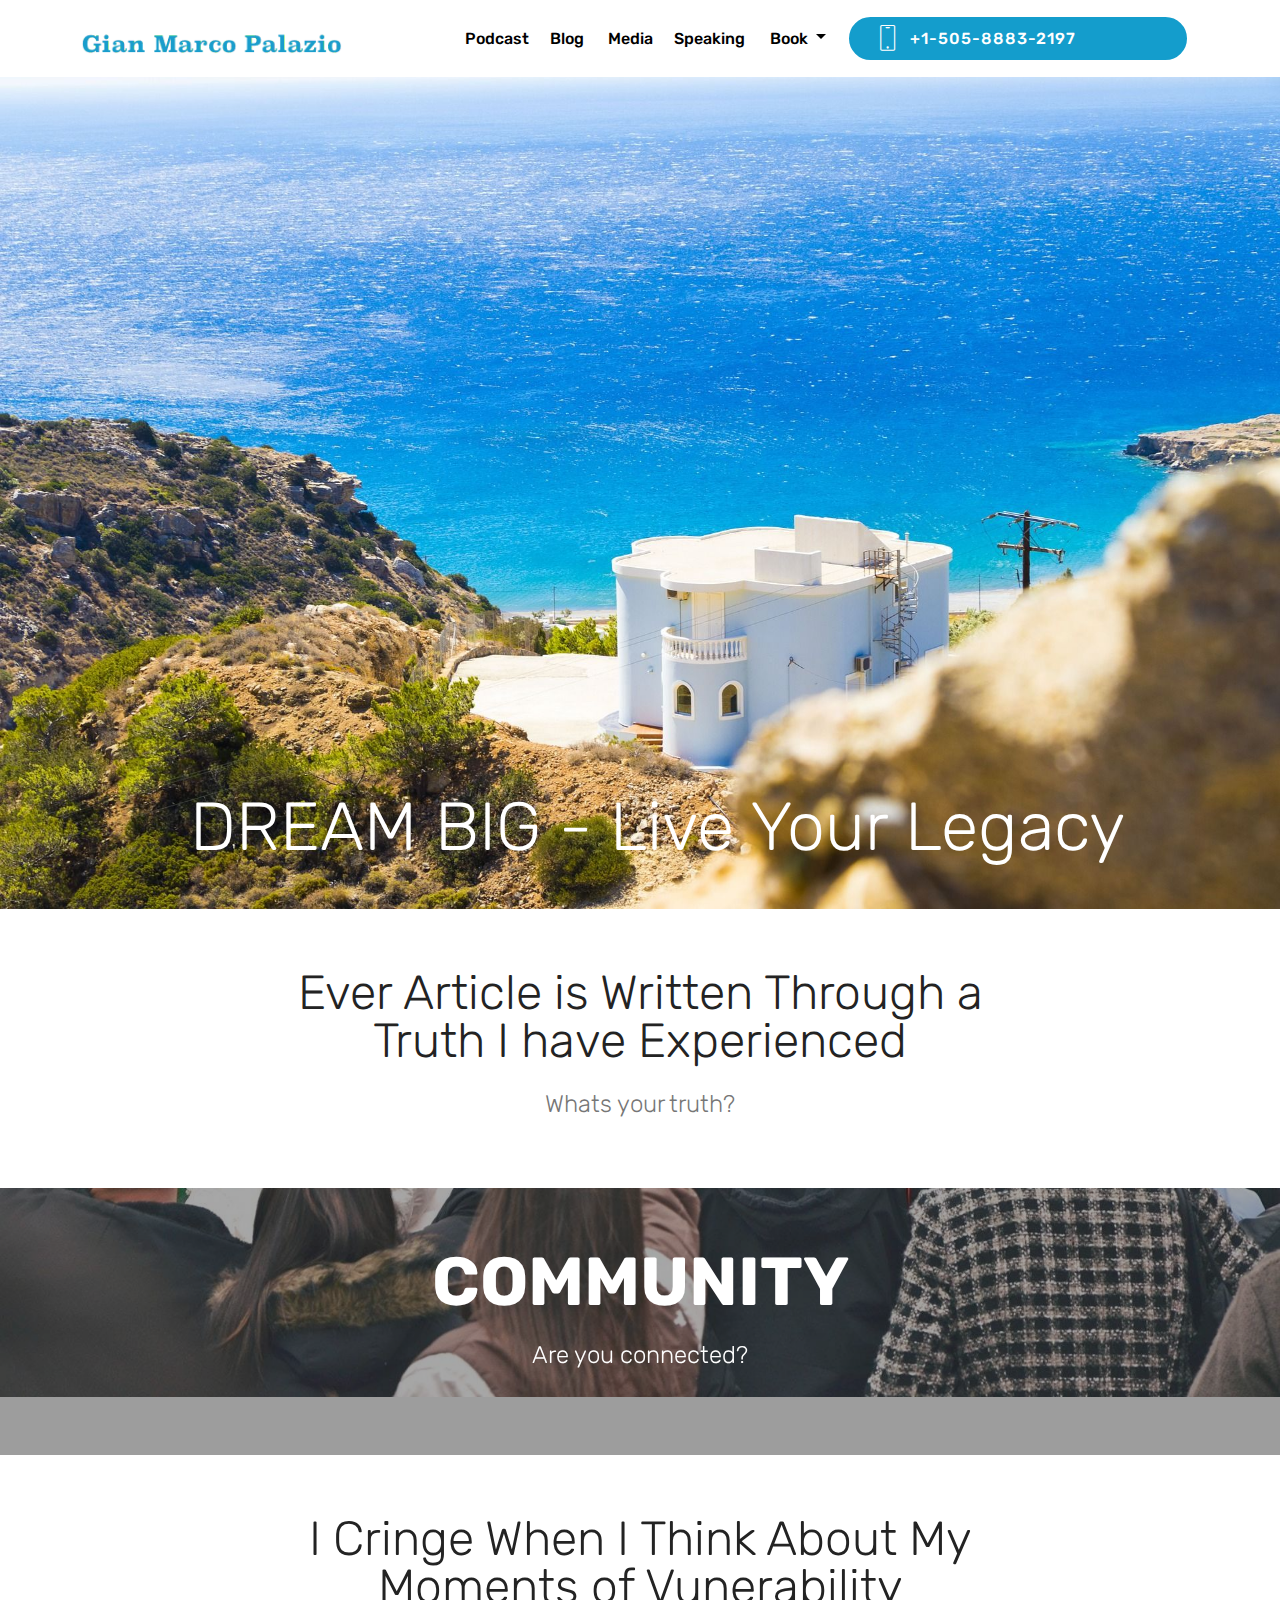
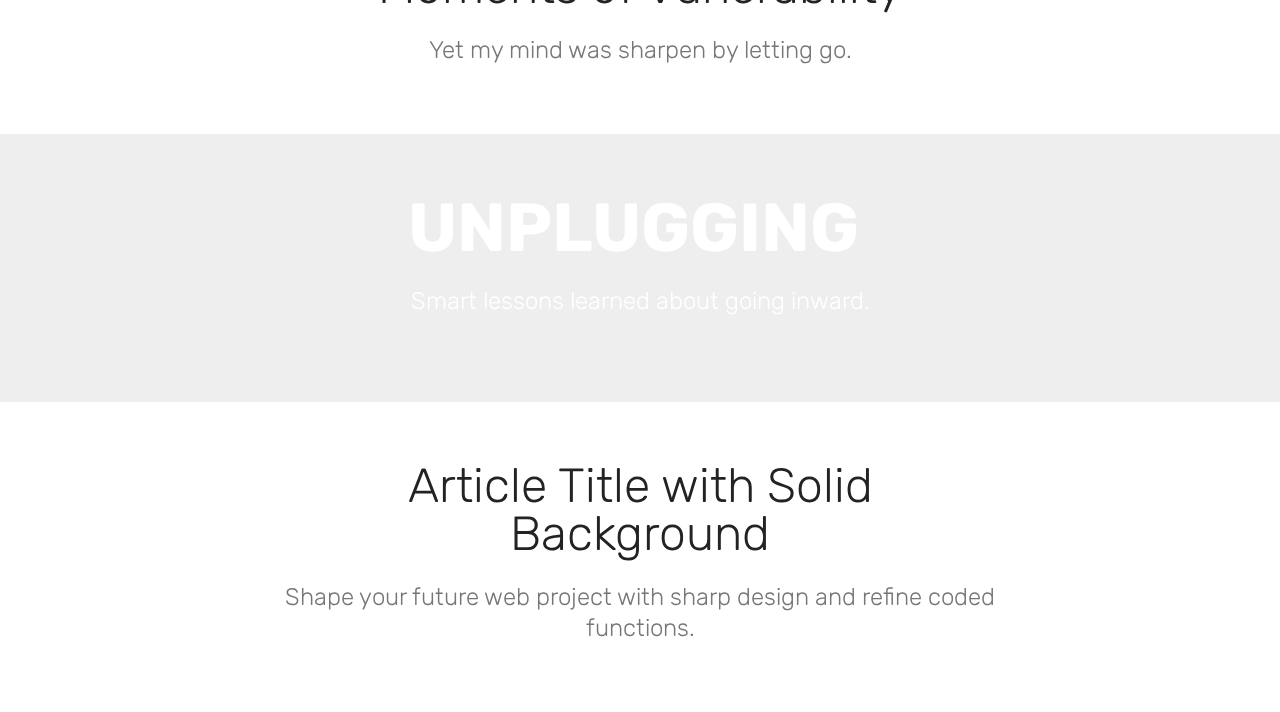
==== page1.html @ 039337cd "create github pages" ====
<!DOCTYPE html>
<html>
<head>
  <!-- Site made with Mobirise Website Builder v4.3.0, https://mobirise.com -->
  <meta charset="UTF-8">
  <meta http-equiv="X-UA-Compatible" content="IE=edge">
  <meta name="generator" content="Mobirise v4.3.0, mobirise.com">
  <meta name="viewport" content="width=device-width, initial-scale=1">
  <link rel="shortcut icon" href="assets/images/logo-560x130.png" type="image/x-icon">
  <meta name="description" content="Web Builder Description">
  <title>Blog</title>
  <link rel="stylesheet" href="assets/web/assets/mobirise-icons/mobirise-icons.css">
  <link rel="stylesheet" href="assets/tether/tether.min.css">
  <link rel="stylesheet" href="assets/bootstrap/css/bootstrap.min.css">
  <link rel="stylesheet" href="assets/bootstrap/css/bootstrap-grid.min.css">
  <link rel="stylesheet" href="assets/bootstrap/css/bootstrap-reboot.min.css">
  <link rel="stylesheet" href="assets/dropdown/css/style.css">
  <link rel="stylesheet" href="assets/theme/css/style.css">
  <link rel="stylesheet" href="assets/mobirise/css/mbr-additional.css" type="text/css">
  
  
  
</head>
<body>
<section class="menu cid-qub9ygBDZw" once="menu" id="menu2-20" data-rv-view="1744">

    

    <nav class="navbar navbar-expand beta-menu navbar-dropdown align-items-center navbar-fixed-top navbar-toggleable-sm">
        <button class="navbar-toggler navbar-toggler-right" type="button" data-toggle="collapse" data-target="#navbarSupportedContent" aria-controls="navbarSupportedContent" aria-expanded="false" aria-label="Toggle navigation">
            <div class="hamburger">
                <span></span>
                <span></span>
                <span></span>
                <span></span>
            </div>
        </button>
        <div class="menu-logo">
            <div class="navbar-brand">
                <span class="navbar-logo">
                    <a href="https://mobirise.com">
                        <img src="assets/images/logo-560x130.png" alt="Mobirise" title="" media-simple="true" style="height: 3.8rem;">
                    </a>
                </span>
                
            </div>
        </div>
        <div class="collapse navbar-collapse" id="navbarSupportedContent">
            <ul class="navbar-nav nav-dropdown" data-app-modern-menu="true"><li class="nav-item">
                    <a class="nav-link link text-black display-4" href="http://demos.press75.com/album/albums/catlick-compilation/" target="_blank">
                        Podcast</a>
                </li><li class="nav-item">
                    <a class="nav-link link text-black display-4" href="http://demos.press75.com/wanderer/" target="_blank">
                        Blog&nbsp;</a>
                </li><li class="nav-item"><a class="nav-link link text-black display-4" href="http://demos.press75.com/folio/" target="_blank">Media</a></li><li class="nav-item dropdown"><a class="nav-link link text-black display-4" href="https://www.forbes.com/sites/johnhall/2015/03/08/thought-leadership-speakers-you-dont-want-to-miss-in-2015/#5413f3163653" target="_blank" aria-expanded="true">
                        Speaking&nbsp;</a></li>
                <li class="nav-item dropdown"><a class="nav-link link text-black dropdown-toggle display-4" href="http://demos.press75.com/wanderer/" target="_blank" data-toggle="dropdown-submenu" aria-expanded="false">Book&nbsp;</a><div class="dropdown-menu"><a class="text-black dropdown-item display-4" href="http://demos.press75.com/wanderer/" target="_blank" aria-expanded="false">Program</a></div></li></ul>
            <div class="navbar-buttons mbr-section-btn"><a class="btn btn-sm btn-primary display-4" href="assets/files/GMPD'sBook.pdf.pdf">
                    <span class="btn-icon mbri-mobile mbr-iconfont mbr-iconfont-btn">
                    </span>
                    +1-505-8883-2197 &nbsp; &nbsp; &nbsp; &nbsp; &nbsp; &nbsp; &nbsp; &nbsp;&nbsp;</a></div>
        </div>
    </nav>
</section>

<section class="engine"><a href="https://mobirise.co/a">web builder</a></section><section once="" class="cid-qucn7obHKq" id="footer6-21" data-rv-view="1746">

    

    

    <div class="container">
        <div class="media-container-row align-center mbr-white">
            <div class="col-12">
                <p class="mbr-text mb-0 mbr-fonts-style display-7">
                    © Copyright 2017 Gian Marco Palazio/Mockup Design by Woo-People - All Rights Reserved
                </p>
            </div>
        </div>
    </div>
</section>

<section class="cid-qwaqvjhQMP" id="image2-28" data-rv-view="1749">

    

    <figure class="mbr-figure">
        <div class="image-block" style="width: 100%;">
            <img src="assets/images/crete-2651290-1920-1920x1280.jpg" alt="Mobirise" title="" media-simple="true">
            <figcaption class="mbr-figure-caption mbr-figure-caption-over">
                <div class="container pb-5 mbr-white align-center mbr-fonts-style display-1">
                    DREAM BIG - Live Your Legacy</div>
            </figcaption>
        </div>
    </figure>
</section>

<section class="mbr-section content4 cid-qwam40r5UY" id="content4-23" data-rv-view="1751">

    

    <div class="container">
        <div class="media-container-row">
            <div class="title col-12 col-md-8">
                <h2 class="align-center pb-3 mbr-fonts-style display-2">
                    Ever Article is Written Through a Truth I have Experienced</h2>
                <h3 class="mbr-section-subtitle align-center mbr-light mbr-fonts-style display-5">
                    Whats your truth?</h3>
                
            </div>
        </div>
    </div>
</section>

<section class="mbr-section content5 cid-qwamIdY4BK mbr-parallax-background" id="content5-25" data-rv-view="1753">

    

    <div class="mbr-overlay" style="opacity: 0.4; background-color: rgb(35, 35, 35);">
    </div>

    <div class="container">
        <div class="media-container-row">
            <div class="title col-12 col-md-8">
                <h2 class="align-center mbr-bold mbr-white pb-3 mbr-fonts-style display-1">&nbsp;COMMUNITY&nbsp;</h2>
                <h3 class="mbr-section-subtitle align-center mbr-light mbr-white pb-3 mbr-fonts-style display-5">
                    Are you connected?</h3>
                
                
            </div>
        </div>
    </div>
</section>

<section class="mbr-section content4 cid-qwandajsjV" id="content4-26" data-rv-view="1756">

    

    <div class="container">
        <div class="media-container-row">
            <div class="title col-12 col-md-8">
                <h2 class="align-center pb-3 mbr-fonts-style display-2">
                    I Cringe When I Think About My Moments of Vunerability</h2>
                <h3 class="mbr-section-subtitle align-center mbr-light mbr-fonts-style display-5">
                    Yet my mind was sharpen by letting go.</h3>
                
            </div>
        </div>
    </div>
</section>

<section class="mbr-section content5 cid-qwam5tjfwC mbr-parallax-background" id="content5-24" data-rv-view="1758">

    

    

    <div class="container">
        <div class="media-container-row">
            <div class="title col-12 col-md-8">
                <h2 class="align-center mbr-bold mbr-white pb-3 mbr-fonts-style display-1">
                    UNPLUGGING&nbsp;</h2>
                <h3 class="mbr-section-subtitle align-center mbr-light mbr-white pb-3 mbr-fonts-style display-5">
                    Smart lessons learned about going inward.</h3>
                
                
            </div>
        </div>
    </div>
</section>

<section class="mbr-section content4 cid-qwaoGxTf9j" id="content4-27" data-rv-view="1761">

    

    <div class="container">
        <div class="media-container-row">
            <div class="title col-12 col-md-8">
                <h2 class="align-center pb-3 mbr-fonts-style display-2">
                    Article Title with Solid Background
                </h2>
                <h3 class="mbr-section-subtitle align-center mbr-light mbr-fonts-style display-5">
                    Shape your future web project with sharp design and refine coded functions.
                </h3>
                
            </div>
        </div>
    </div>
</section>


  <script src="assets/web/assets/jquery/jquery.min.js"></script>
  <script src="assets/popper/popper.min.js"></script>
  <script src="assets/tether/tether.min.js"></script>
  <script src="assets/bootstrap/js/bootstrap.min.js"></script>
  <script src="assets/smooth-scroll/smooth-scroll.js"></script>
  <script src="assets/dropdown/js/script.min.js"></script>
  <script src="assets/touch-swipe/jquery.touch-swipe.min.js"></script>
  <script src="assets/jarallax/jarallax.min.js"></script>
  <script src="assets/theme/js/script.js"></script>
  
  
</body>
</html>
---- assets/web/assets/mobirise-icons/mobirise-icons.css ----
@font-face {
  font-family: 'MobiriseIcons';
  src:  url('mobirise-icons.eot?spat4u');
  src:  url('mobirise-icons.eot?spat4u#iefix') format('embedded-opentype'),
    url('mobirise-icons.ttf?spat4u') format('truetype'),
    url('mobirise-icons.woff?spat4u') format('woff'),
    url('mobirise-icons.svg?spat4u#MobiriseIcons') format('svg');
  font-weight: normal;
  font-style: normal;
}

[class^="mbri-"], [class*=" mbri-"] {
  /* use !important to prevent issues with browser extensions that change fonts */
  font-family: MobiriseIcons !important;
  speak: none;
  font-style: normal;
  font-weight: normal;
  font-variant: normal;
  text-transform: none;
  line-height: 1;

  /* Better Font Rendering =========== */
  -webkit-font-smoothing: antialiased;
  -moz-osx-font-smoothing: grayscale;
}

.mbri-add-submenu:before {
  content: "\e900";
}
.mbri-alert:before {
  content: "\e901";
}
.mbri-align-center:before {
  content: "\e902";
}
.mbri-align-justify:before {
  content: "\e903";
}
.mbri-align-left:before {
  content: "\e904";
}
.mbri-align-right:before {
  content: "\e905";
}
.mbri-android:before {
  content: "\e906";
}
.mbri-apple:before {
  content: "\e907";
}
.mbri-arrow-down:before {
  content: "\e908";
}
.mbri-arrow-next:before {
  content: "\e909";
}
.mbri-arrow-prev:before {
  content: "\e90a";
}
.mbri-arrow-up:before {
  content: "\e90b";
}
.mbri-bold:before {
  content: "\e90c";
}
.mbri-bookmark:before {
  content: "\e90d";
}
.mbri-bootstrap:before {
  content: "\e90e";
}
.mbri-briefcase:before {
  content: "\e90f";
}
.mbri-browse:before {
  content: "\e910";
}
.mbri-bulleted-list:before {
  content: "\e911";
}
.mbri-calendar:before {
  content: "\e912";
}
.mbri-camera:before {
  content: "\e913";
}
.mbri-cart-add:before {
  content: "\e914";
}
.mbri-cart-full:before {
  content: "\e915";
}
.mbri-cash:before {
  content: "\e916";
}
.mbri-change-style:before {
  content: "\e917";
}
.mbri-chat:before {
  content: "\e918";
}
.mbri-clock:before {
  content: "\e919";
}
.mbri-close:before {
  content: "\e91a";
}
.mbri-cloud:before {
  content: "\e91b";
}
.mbri-code:before {
  content: "\e91c";
}
.mbri-contact-form:before {
  content: "\e91d";
}
.mbri-credit-card:before {
  content: "\e91e";
}
.mbri-cursor-click:before {
  content: "\e91f";
}
.mbri-cust-feedback:before {
  content: "\e920";
}
.mbri-database:before {
  content: "\e921";
}
.mbri-delivery:before {
  content: "\e922";
}
.mbri-desktop:before {
  content: "\e923";
}
.mbri-devices:before {
  content: "\e924";
}
.mbri-down:before {
  content: "\e925";
}
.mbri-download:before {
  content: "\e989";
}
.mbri-drag-n-drop:before {
  content: "\e927";
}
.mbri-drag-n-drop2:before {
  content: "\e928";
}
.mbri-edit:before {
  content: "\e929";
}
.mbri-edit2:before {
  content: "\e92a";
}
.mbri-error:before {
  content: "\e92b";
}
.mbri-extension:before {
  content: "\e92c";
}
.mbri-features:before {
  content: "\e92d";
}
.mbri-file:before {
  content: "\e92e";
}
.mbri-flag:before {
  content: "\e92f";
}
.mbri-folder:before {
  content: "\e930";
}
.mbri-gift:before {
  content: "\e931";
}
.mbri-github:before {
  content: "\e932";
}
.mbri-globe:before {
  content: "\e933";
}
.mbri-globe-2:before {
  content: "\e934";
}
.mbri-growing-chart:before {
  content: "\e935";
}
.mbri-hearth:before {
  content: "\e936";
}
.mbri-help:before {
  content: "\e937";
}
.mbri-home:before {
  content: "\e938";
}
.mbri-hot-cup:before {
  content: "\e939";
}
.mbri-idea:before {
  content: "\e93a";
}
.mbri-image-gallery:before {
  content: "\e93b";
}
.mbri-image-slider:before {
  content: "\e93c";
}
.mbri-info:before {
  content: "\e93d";
}
.mbri-italic:before {
  content: "\e93e";
}
.mbri-key:before {
  content: "\e93f";
}
.mbri-laptop:before {
  content: "\e940";
}
.mbri-layers:before {
  content: "\e941";
}
.mbri-left-right:before {
  content: "\e942";
}
.mbri-left:before {
  content: "\e943";
}
.mbri-letter:before {
  content: "\e944";
}
.mbri-like:before {
  content: "\e945";
}
.mbri-link:before {
  content: "\e946";
}
.mbri-lock:before {
  content: "\e947";
}
.mbri-login:before {
  content: "\e948";
}
.mbri-logout:before {
  content: "\e949";
}
.mbri-magic-stick:before {
  content: "\e94a";
}
.mbri-map-pin:before {
  content: "\e94b";
}
.mbri-menu:before {
  content: "\e94c";
}
.mbri-mobile:before {
  content: "\e94d";
}
.mbri-mobile2:before {
  content: "\e94e";
}
.mbri-mobirise:before {
  content: "\e94f";
}
.mbri-more-horizontal:before {
  content: "\e950";
}
.mbri-more-vertical:before {
  content: "\e951";
}
.mbri-music:before {
  content: "\e952";
}
.mbri-new-file:before {
  content: "\e953";
}
.mbri-numbered-list:before {
  content: "\e954";
}
.mbri-opened-folder:before {
  content: "\e955";
}
.mbri-pages:before {
  content: "\e956";
}
.mbri-paper-plane:before {
  content: "\e957";
}
.mbri-paperclip:before {
  content: "\e958";
}
.mbri-photo:before {
  content: "\e959";
}
.mbri-photos:before {
  content: "\e95a";
}
.mbri-pin:before {
  content: "\e95b";
}
.mbri-play:before {
  content: "\e95c";
}
.mbri-plus:before {
  content: "\e95d";
}
.mbri-preview:before {
  content: "\e95e";
}
.mbri-print:before {
  content: "\e95f";
}
.mbri-protect:before {
  content: "\e960";
}
.mbri-question:before {
  content: "\e961";
}
.mbri-quote-left:before {
  content: "\e962";
}
.mbri-quote-right:before {
  content: "\e963";
}
.mbri-refresh:before {
  content: "\e964";
}
.mbri-responsive:before {
  content: "\e965";
}
.mbri-right:before {
  content: "\e966";
}
.mbri-rocket:before {
  content: "\e967";
}
.mbri-sad-face:before {
  content: "\e968";
}
.mbri-sale:before {
  content: "\e969";
}
.mbri-save:before {
  content: "\e96a";
}
.mbri-search:before {
  content: "\e96b";
}
.mbri-setting:before {
  content: "\e96c";
}
.mbri-setting2:before {
  content: "\e96d";
}
.mbri-setting3:before {
  content: "\e96e";
}
.mbri-share:before {
  content: "\e96f";
}
.mbri-shopping-bag:before {
  content: "\e970";
}
.mbri-shopping-basket:before {
  content: "\e971";
}
.mbri-shopping-cart:before {
  content: "\e972";
}
.mbri-sites:before {
  content: "\e973";
}
.mbri-smile-face:before {
  content: "\e974";
}
.mbri-speed:before {
  content: "\e975";
}
.mbri-star:before {
  content: "\e976";
}
.mbri-success:before {
  content: "\e977";
}
.mbri-sun:before {
  content: "\e978";
}
.mbri-sun2:before {
  content: "\e979";
}
.mbri-tablet:before {
  content: "\e97a";
}
.mbri-tablet-vertical:before {
  content: "\e97b";
}
.mbri-target:before {
  content: "\e97c";
}
.mbri-timer:before {
  content: "\e97d";
}
.mbri-to-ftp:before {
  content: "\e97e";
}
.mbri-to-local-drive:before {
  content: "\e97f";
}
.mbri-touch-swipe:before {
  content: "\e980";
}
.mbri-touch:before {
  content: "\e981";
}
.mbri-trash:before {
  content: "\e982";
}
.mbri-underline:before {
  content: "\e983";
}
.mbri-unlink:before {
  content: "\e984";
}
.mbri-unlock:before {
  content: "\e985";
}
.mbri-up-down:before {
  content: "\e986";
}
.mbri-up:before {
  content: "\e987";
}
.mbri-update:before {
  content: "\e988";
}
.mbri-upload:before {
 content: "\e926"; 
}
.mbri-user:before {
  content: "\e98a";
}
.mbri-user2:before {
  content: "\e98b";
}
.mbri-users:before {
  content: "\e98c";
}
.mbri-video:before {
  content: "\e98d";
}
.mbri-video-play:before {
  content: "\e98e";
}
.mbri-watch:before {
  content: "\e98f";
}
.mbri-website-theme:before {
  content: "\e990";
}
.mbri-wifi:before {
  content: "\e991";
}
.mbri-windows:before {
  content: "\e992";
}
.mbri-zoom-out:before {
  content: "\e993";
}
.mbri-redo:before {
  content: "\e994";
}
.mbri-undo:before {
  content: "\e995";
}
---- assets/dropdown/css/style.css ----
.navbar-dropdown {
  left: 0;
  padding: 0;
  position: absolute;
  right: 0;
  top: 0;
  transition: all 0.45s ease;
  z-index: 1030;
  background: #282828; }
  .navbar-dropdown .navbar-logo {
    margin-right: 0.8rem;
    transition: margin 0.3s ease-in-out;
    vertical-align: middle; }
    .navbar-dropdown .navbar-logo img {
      height: 3.125rem;
      transition: all 0.3s ease-in-out; }
    .navbar-dropdown .navbar-logo.mbr-iconfont {
      font-size: 3.125rem;
      line-height: 3.125rem; }
  .navbar-dropdown .navbar-caption {
    font-weight: 700;
    white-space: normal;
    vertical-align: -4px;
    line-height: 3.125rem !important; }
    .navbar-dropdown .navbar-caption, .navbar-dropdown .navbar-caption:hover {
      color: inherit;
      text-decoration: none; }
  .navbar-dropdown .mbr-iconfont + .navbar-caption {
    vertical-align: -1px; }
  .navbar-dropdown.navbar-fixed-top {
    position: fixed; }
  .navbar-dropdown .navbar-brand span {
    vertical-align: -4px; }
  .navbar-dropdown.bg-color.transparent {
    background: none; }
  .navbar-dropdown.navbar-short .navbar-brand {
    padding: 0.625rem 0; }
    .navbar-dropdown.navbar-short .navbar-brand span {
      vertical-align: -1px; }
  .navbar-dropdown.navbar-short .navbar-caption {
    line-height: 2.375rem !important;
    vertical-align: -2px; }
  .navbar-dropdown.navbar-short .navbar-logo {
    margin-right: 0.5rem; }
    .navbar-dropdown.navbar-short .navbar-logo img {
      height: 2.375rem; }
    .navbar-dropdown.navbar-short .navbar-logo.mbr-iconfont {
      font-size: 2.375rem;
      line-height: 2.375rem; }
  .navbar-dropdown.navbar-short .mbr-table-cell {
    height: 3.625rem; }
  .navbar-dropdown .navbar-close {
    left: 0.6875rem;
    position: fixed;
    top: 0.75rem;
    z-index: 1000; }
  .navbar-dropdown .hamburger-icon {
    content: "";
    display: inline-block;
    vertical-align: middle;
    width: 16px;
    -webkit-box-shadow: 0 -6px 0 1px #282828,0 0 0 1px #282828,0 6px 0 1px #282828;
    -moz-box-shadow: 0 -6px 0 1px #282828,0 0 0 1px #282828,0 6px 0 1px #282828;
    box-shadow: 0 -6px 0 1px #282828,0 0 0 1px #282828,0 6px 0 1px #282828; }

.dropdown-menu .dropdown-toggle[data-toggle="dropdown-submenu"]::after {
  border-bottom: 0.35em solid transparent;
  border-left: 0.35em solid;
  border-right: 0;
  border-top: 0.35em solid transparent;
  margin-left: 0.3rem; }

.dropdown-menu .dropdown-item:focus {
  outline: 0; }

.nav-dropdown {
  font-size: 0.75rem;
  font-weight: 500;
  height: auto !important; }
  .nav-dropdown .nav-btn {
    padding-left: 1rem; }
  .nav-dropdown .link {
    margin: .667em 1.667em;
    font-weight: 500;
    padding: 0;
    transition: color .2s ease-in-out; }
    .nav-dropdown .link.dropdown-toggle {
      margin-right: 2.583em; }
      .nav-dropdown .link.dropdown-toggle::after {
        margin-left: .25rem;
        border-top: 0.35em solid;
        border-right: 0.35em solid transparent;
        border-left: 0.35em solid transparent;
        border-bottom: 0; }
      .nav-dropdown .link.dropdown-toggle[aria-expanded="true"] {
        margin: 0;
        padding: 0.667em 3.263em  0.667em 1.667em; }
  .nav-dropdown .link::after,
  .nav-dropdown .dropdown-item::after {
    color: inherit; }
  .nav-dropdown .btn {
    font-size: 0.75rem;
    font-weight: 700;
    letter-spacing: 0;
    margin-bottom: 0;
    padding-left: 1.25rem;
    padding-right: 1.25rem; }
  .nav-dropdown .dropdown-menu {
    border-radius: 0;
    border: 0;
    left: 0;
    margin: 0;
    padding-bottom: 1.25rem;
    padding-top: 1.25rem;
    position: relative; }
  .nav-dropdown .dropdown-submenu {
    margin-left: 0.125rem;
    top: 0; }
  .nav-dropdown .dropdown-item {
    font-weight: 500;
    line-height: 2;
    padding: 0.3846em 4.615em 0.3846em 1.5385em;
    position: relative;
    transition: color .2s ease-in-out, background-color .2s ease-in-out; }
    .nav-dropdown .dropdown-item::after {
      margin-top: -0.3077em;
      position: absolute;
      right: 1.1538em;
      top: 50%; }
    .nav-dropdown .dropdown-item:focus, .nav-dropdown .dropdown-item:hover {
      background: none; }

@media (max-width: 767px) {
  .nav-dropdown.navbar-toggleable-sm {
    bottom: 0;
    display: none;
    left: 0;
    overflow-x: hidden;
    position: fixed;
    top: 0;
    transform: translateX(-100%);
    -ms-transform: translateX(-100%);
    -webkit-transform: translateX(-100%);
    width: 18.75rem;
    z-index: 999; } }
.nav-dropdown.navbar-toggleable-xl {
  bottom: 0;
  display: none;
  left: 0;
  overflow-x: hidden;
  position: fixed;
  top: 0;
  transform: translateX(-100%);
  -ms-transform: translateX(-100%);
  -webkit-transform: translateX(-100%);
  width: 18.75rem;
  z-index: 999; }

.nav-dropdown-sm {
  display: block !important;
  overflow-x: hidden;
  overflow: auto;
  padding-top: 3.875rem; }
  .nav-dropdown-sm::after {
    content: "";
    display: block;
    height: 3rem;
    width: 100%; }
  .nav-dropdown-sm.collapse.in ~ .navbar-close {
    display: block !important; }
  .nav-dropdown-sm.collapsing, .nav-dropdown-sm.collapse.in {
    transform: translateX(0);
    -ms-transform: translateX(0);
    -webkit-transform: translateX(0);
    transition: all 0.25s ease-out;
    -webkit-transition: all 0.25s ease-out;
    background: #282828; }
  .nav-dropdown-sm.collapsing[aria-expanded="false"] {
    transform: translateX(-100%);
    -ms-transform: translateX(-100%);
    -webkit-transform: translateX(-100%); }
  .nav-dropdown-sm .nav-item {
    display: block;
    margin-left: 0 !important;
    padding-left: 0; }
  .nav-dropdown-sm .link,
  .nav-dropdown-sm .dropdown-item {
    border-top: 1px dotted rgba(255, 255, 255, 0.1);
    font-size: 0.8125rem;
    line-height: 1.6;
    margin: 0 !important;
    padding: 0.875rem 2.4rem 0.875rem 1.5625rem !important;
    position: relative;
    white-space: normal; }
    .nav-dropdown-sm .link:focus, .nav-dropdown-sm .link:hover,
    .nav-dropdown-sm .dropdown-item:focus,
    .nav-dropdown-sm .dropdown-item:hover {
      background: rgba(0, 0, 0, 0.2) !important;
      color: #c0a375; }
  .nav-dropdown-sm .nav-btn {
    position: relative;
    padding: 1.5625rem 1.5625rem 0 1.5625rem; }
    .nav-dropdown-sm .nav-btn::before {
      border-top: 1px dotted rgba(255, 255, 255, 0.1);
      content: "";
      left: 0;
      position: absolute;
      top: 0;
      width: 100%; }
    .nav-dropdown-sm .nav-btn + .nav-btn {
      padding-top: 0.625rem; }
      .nav-dropdown-sm .nav-btn + .nav-btn::before {
        display: none; }
  .nav-dropdown-sm .btn {
    padding: 0.625rem 0; }
  .nav-dropdown-sm .dropdown-toggle[data-toggle="dropdown-submenu"]::after {
    margin-left: .25rem;
    border-top: 0.35em solid;
    border-right: 0.35em solid transparent;
    border-left: 0.35em solid transparent;
    border-bottom: 0; }
  .nav-dropdown-sm .dropdown-toggle[data-toggle="dropdown-submenu"][aria-expanded="true"]::after {
    border-top: 0;
    border-right: 0.35em solid transparent;
    border-left: 0.35em solid transparent;
    border-bottom: 0.35em solid; }
  .nav-dropdown-sm .dropdown-menu {
    margin: 0;
    padding: 0;
    position: relative;
    top: 0;
    left: 0;
    width: 100%;
    border: 0;
    float: none;
    border-radius: 0;
    background: none; }
  .nav-dropdown-sm .dropdown-submenu {
    left: 100%;
    margin-left: 0.125rem;
    margin-top: -1.25rem;
    top: 0; }

.navbar-toggleable-sm .nav-dropdown .dropdown-menu {
  position: absolute; }

.navbar-toggleable-sm .nav-dropdown .dropdown-submenu {
  left: 100%;
  margin-left: 0.125rem;
  margin-top: -1.25rem;
  top: 0; }

.navbar-toggleable-sm.opened .nav-dropdown .dropdown-menu {
  position: relative; }

.navbar-toggleable-sm.opened .nav-dropdown .dropdown-submenu {
  left: 0;
  margin-left: 00rem;
  margin-top: 0rem;
  top: 0; }

.is-builder .nav-dropdown.collapsing {
  transition: none !important; }

/*# sourceMappingURL=style.css.map */
---- assets/theme/css/style.css ----
/*!
 * Mobirise v4 theme (https://mobirise.com/)
 * Copyright 2017 Mobirise
 */
section {
  background-color: #eeeeee; }

section,
.container,
.container-fluid {
  position: relative;
  word-wrap: break-word; }

a.mbr-iconfont:hover {
  text-decoration: none; }

.article .lead p, .article .lead ul, .article .lead ol, .article .lead pre, .article .lead blockquote {
  margin-bottom: 0; }

a {
  font-style: normal;
  font-weight: 400;
  cursor: pointer; }
  a, a:hover {
    text-decoration: none; }

figure {
  margin-bottom: 0; }

body {
  color: #232323; }

h1, h2, h3, h4, h5, h6,
.h1, .h2, .h3, .h4, .h5, .h6,
.display-1, .display-2, .display-3, .display-4 {
  line-height: 1;
  word-break: break-word;
  word-wrap: break-word; }

b, strong {
  font-weight: bold; }

blockquote {
  padding: 10px 0 10px 20px;
  position: relative;
  border-left: 2px solid;
  border-color: #ff3366; }

input:-webkit-autofill, input:-webkit-autofill:hover, input:-webkit-autofill:focus, input:-webkit-autofill:active {
  transition-delay: 9999s;
  transition-property: background-color, color; }

textarea[type="hidden"] {
  display: none; }

body {
  position: relative; }

section {
  background-position: 50% 50%;
  background-repeat: no-repeat;
  background-size: cover; }
  section .mbr-background-video,
  section .mbr-background-video-preview {
    position: absolute;
    bottom: 0;
    left: 0;
    right: 0;
    top: 0; }

.hidden {
  visibility: hidden; }

.mbr-z-index20 {
  z-index: 20; }

/*! Base colors */
.mbr-white {
  color: #ffffff; }

.mbr-black {
  color: #000000; }

.mbr-bg-white {
  background-color: #ffffff; }

.mbr-bg-black {
  background-color: #000000; }

/*! Text-aligns */
.align-left {
  text-align: left; }

.align-center {
  text-align: center; }

.align-right {
  text-align: right; }

@media (max-width: 767px) {
  .align-left, .align-center, .align-right, .mbr-section-btn, .mbr-section-title {
    text-align: center; } }
/*! Font-weight  */
.mbr-light {
  font-weight: 300; }

.mbr-regular {
  font-weight: 400; }

.mbr-semibold {
  font-weight: 500; }

.mbr-bold {
  font-weight: 700; }

/*! Media  */
.media-size-item {
  -webkit-flex: 1 1 auto;
  -moz-flex: 1 1 auto;
  -ms-flex: 1 1 auto;
  -o-flex: 1 1 auto;
  flex: 1 1 auto; }

.media-content {
  -webkit-flex-basis: 100%;
  flex-basis: 100%; }

.media-container-row {
  display: -ms-flexbox;
  display: -webkit-flex;
  display: flex;
  -webkit-flex-direction: row;
  -ms-flex-direction: row;
  flex-direction: row;
  -webkit-flex-wrap: wrap;
  -ms-flex-wrap: wrap;
  flex-wrap: wrap;
  -webkit-justify-content: center;
  -ms-flex-pack: center;
  justify-content: center;
  -webkit-align-content: center;
  -ms-flex-line-pack: center;
  align-content: center;
  -webkit-align-items: start;
  -ms-flex-align: start;
  align-items: start; }
  .media-container-row .media-size-item {
    width: 400px; }

.media-container-column {
  display: -ms-flexbox;
  display: -webkit-flex;
  display: flex;
  -webkit-flex-direction: column;
  -ms-flex-direction: column;
  flex-direction: column;
  -webkit-flex-wrap: wrap;
  -ms-flex-wrap: wrap;
  flex-wrap: wrap;
  -webkit-justify-content: center;
  -ms-flex-pack: center;
  justify-content: center;
  -webkit-align-content: center;
  -ms-flex-line-pack: center;
  align-content: center;
  -webkit-align-items: stretch;
  -ms-flex-align: stretch;
  align-items: stretch; }
  .media-container-column > * {
    width: 100%; }

@media (min-width: 992px) {
  .media-container-row {
    -webkit-flex-wrap: nowrap;
    -ms-flex-wrap: nowrap;
    flex-wrap: nowrap; } }
figure {
  overflow: hidden; }

figure[mbr-media-size] {
  transition: width 0.1s; }

.mbr-figure img, .mbr-figure iframe {
  display: block;
  width: 100%; }

.card {
  background-color: transparent;
  border: none; }

.card-img {
  text-align: center;
  flex-shrink: 0; }

.media {
  max-width: 100%;
  margin: 0 auto; }

.mbr-figure {
  -ms-flex-item-align: center;
  -ms-grid-row-align: center;
  -webkit-align-self: center;
  align-self: center; }

.media-container > div {
  max-width: 100%; }

.mbr-figure img, .card-img img {
  width: 100%; }

@media (max-width: 991px) {
  .media-size-item {
    width: auto !important; }

  .media {
    width: auto; }

  .mbr-figure {
    width: 100% !important; } }
/*! Buttons */
.mbr-section-btn {
  margin-left: -.25rem;
  margin-right: -.25rem;
  font-size: 0; }

nav .mbr-section-btn {
  margin-left: 0rem;
  margin-right: 0rem; }

/*! Btn icon margin */
.btn .mbr-iconfont, .btn.btn-sm .mbr-iconfont {
  cursor: pointer;
  margin-right: 0.5rem; }

.btn.btn-md .mbr-iconfont, .btn.btn-md .mbr-iconfont {
  margin-right: 0.8rem; }

.mbr-regular {
  font-weight: 400; }

.mbr-semibold {
  font-weight: 500; }

.mbr-bold {
  font-weight: 700; }

[type="submit"] {
  -webkit-appearance: none; }

/*! Full-screen */
.mbr-fullscreen .mbr-overlay {
  min-height: 100vh; }

.mbr-fullscreen {
  display: flex;
  display: -webkit-flex;
  display: -moz-flex;
  display: -ms-flex;
  display: -o-flex;
  align-items: center;
  -webkit-align-items: center;
  min-height: 100vh;
  padding-top: 3rem;
  padding-bottom: 3rem; }

/*! Map */
.map {
  height: 25rem;
  position: relative; }
  .map iframe {
    width: 100%;
    height: 100%; }

/* Form */
.form-asterisk {
  font-family: initial;
  position: absolute;
  top: -2px;
  font-weight: normal; }

/*! Scroll to top arrow */
.mbr-arrow-up {
  bottom: 25px;
  right: 90px;
  position: fixed;
  text-align: right;
  z-index: 5000;
  color: #ffffff;
  font-size: 32px;
  transform: rotate(180deg);
  -webkit-transform: rotate(180deg); }

.mbr-arrow-up a {
  background: rgba(0, 0, 0, 0.2);
  border-radius: 3px;
  color: #fff;
  display: inline-block;
  height: 60px;
  width: 60px;
  outline-style: none !important;
  position: relative;
  text-decoration: none;
  transition: all .3s ease-in-out;
  cursor: pointer;
  text-align: center; }
  .mbr-arrow-up a:hover {
    background-color: rgba(0, 0, 0, 0.4); }
  .mbr-arrow-up a i {
    line-height: 60px; }

.mbr-arrow-up-icon {
  display: block;
  color: #fff; }

.mbr-arrow-up-icon::before {
  content: "\203a";
  display: inline-block;
  font-family: serif;
  font-size: 32px;
  line-height: 1;
  font-style: normal;
  position: relative;
  top: 6px;
  left: -4px;
  -webkit-transform: rotate(-90deg);
  transform: rotate(-90deg); }

/*! Arrow Down */
.mbr-arrow {
  position: absolute;
  bottom: 45px;
  left: 50%;
  width: 60px;
  height: 60px;
  cursor: pointer;
  background-color: rgba(80, 80, 80, 0.5);
  border-radius: 50%;
  -webkit-transform: translateX(-50%);
  transform: translateX(-50%); }
  .mbr-arrow > a {
    display: inline-block;
    text-decoration: none;
    outline-style: none;
    -webkit-animation: arrowdown 1.7s ease-in-out infinite;
    animation: arrowdown 1.7s ease-in-out infinite; }
    .mbr-arrow > a > i {
      position: absolute;
      top: -2px;
      left: 15px;
      font-size: 2rem; }

@keyframes arrowdown {
  0% {
    transform: translateY(0px);
    -webkit-transform: translateY(0px); }
  50% {
    transform: translateY(-5px);
    -webkit-transform: translateY(-5px); }
  100% {
    transform: translateY(0px);
    -webkit-transform: translateY(0px); } }
@-webkit-keyframes arrowdown {
  0% {
    transform: translateY(0px);
    -webkit-transform: translateY(0px); }
  50% {
    transform: translateY(-5px);
    -webkit-transform: translateY(-5px); }
  100% {
    transform: translateY(0px);
    -webkit-transform: translateY(0px); } }
@media (max-width: 500px) {
  .mbr-arrow-up {
    left: 50%;
    right: auto;
    transform: translateX(-50%) rotate(180deg);
    -webkit-transform: translateX(-50%) rotate(180deg); } }
/*Gradients animation*/
@keyframes gradient-animation {
  from {
    background-position: 0% 100%;
    animation-timing-function: ease-in-out; }
  to {
    background-position: 100% 0%;
    animation-timing-function: ease-in-out; } }
@-webkit-keyframes gradient-animation {
  from {
    background-position: 0% 100%;
    animation-timing-function: ease-in-out; }
  to {
    background-position: 100% 0%;
    animation-timing-function: ease-in-out; } }
.bg-gradient {
  background-size: 200% 200%;
  animation: gradient-animation 5s infinite alternate;
  -webkit-animation: gradient-animation 5s infinite alternate; }

.menu .navbar-brand {
  display: -webkit-flex; }
  .menu .navbar-brand span {
    display: flex;
    display: -webkit-flex; }
  .menu .navbar-brand .navbar-caption-wrap {
    display: -webkit-flex; }
  .menu .navbar-brand .navbar-logo img {
    display: -webkit-flex; }
@media (min-width: 768px) and (max-width: 991px) {
  .menu .navbar-toggleable-sm .navbar-nav {
    display: -webkit-box;
    display: -webkit-flex;
    display: -ms-flexbox; } }
@media (min-width: 992px) {
  .menu .navbar-nav.nav-dropdown {
    display: -webkit-flex; }
  .menu .navbar-toggleable-sm .navbar-collapse {
    display: -webkit-flex !important; } }

/*# sourceMappingURL=style.css.map */
.engine {
	position: absolute;
	text-indent: -2400px;
	text-align: center;
	padding: 0;
	top: 0;
	left: -2400px;
}
---- assets/mobirise/css/mbr-additional.css ----
@import url(https://fonts.googleapis.com/css?family=Rubik:300,300i,400,400i,500,500i,700,700i,900,900i);





body {
  font-style: normal;
  line-height: 1.5;
}
.mbr-section-title {
  font-style: normal;
  line-height: 1.2;
}
.mbr-section-subtitle {
  line-height: 1.3;
}
.mbr-text {
  font-style: normal;
  line-height: 1.6;
}
.display-1 {
  font-family: 'Rubik', sans-serif;
  font-size: 4.25rem;
}
.display-1 > .mbr-iconfont {
  font-size: 6.8rem;
}
.display-2 {
  font-family: 'Rubik', sans-serif;
  font-size: 3rem;
}
.display-2 > .mbr-iconfont {
  font-size: 4.8rem;
}
.display-4 {
  font-family: 'Rubik', sans-serif;
  font-size: 1rem;
}
.display-4 > .mbr-iconfont {
  font-size: 1.6rem;
}
.display-5 {
  font-family: 'Rubik', sans-serif;
  font-size: 1.5rem;
}
.display-5 > .mbr-iconfont {
  font-size: 2.4rem;
}
.display-7 {
  font-family: 'Rubik', sans-serif;
  font-size: 1rem;
}
.display-7 > .mbr-iconfont {
  font-size: 1.6rem;
}
/* ---- Fluid typography for mobile devices ---- */
/* 1.4 - font scale ratio ( bootstrap == 1.42857 ) */
/* 100vw - current viewport width */
/* (48 - 20)  48 == 48rem == 768px, 20 == 20rem == 320px(minimal supported viewport) */
/* 0.65 - min scale variable, may vary */
@media (max-width: 768px) {
  .display-1 {
    font-size: 3.4rem;
    font-size: calc( 2.1374999999999997rem + (4.25 - 2.1374999999999997) * ((100vw - 20rem) / (48 - 20)));
    line-height: calc( 1.4 * (2.1374999999999997rem + (4.25 - 2.1374999999999997) * ((100vw - 20rem) / (48 - 20))));
  }
  .display-2 {
    font-size: 2.4rem;
    font-size: calc( 1.7rem + (3 - 1.7) * ((100vw - 20rem) / (48 - 20)));
    line-height: calc( 1.4 * (1.7rem + (3 - 1.7) * ((100vw - 20rem) / (48 - 20))));
  }
  .display-4 {
    font-size: 0.8rem;
    font-size: calc( 1rem + (1 - 1) * ((100vw - 20rem) / (48 - 20)));
    line-height: calc( 1.4 * (1rem + (1 - 1) * ((100vw - 20rem) / (48 - 20))));
  }
  .display-5 {
    font-size: 1.2rem;
    font-size: calc( 1.175rem + (1.5 - 1.175) * ((100vw - 20rem) / (48 - 20)));
    line-height: calc( 1.4 * (1.175rem + (1.5 - 1.175) * ((100vw - 20rem) / (48 - 20))));
  }
}
/* Buttons */
.btn {
  font-weight: 500;
  border-width: 2px;
  font-style: normal;
  letter-spacing: 1px;
  margin: .4rem .8rem;
  white-space: normal;
  -webkit-transition: all 0.3s ease-in-out;
  -moz-transition: all 0.3s ease-in-out;
  transition: all 0.3s ease-in-out;
  padding: 1rem 3rem;
  border-radius: 3px;
  display: inline-flex;
  align-items: center;
  justify-content: center;
  word-break: break-word;
}
.btn-sm {
  font-weight: 500;
  letter-spacing: 1px;
  -webkit-transition: all 0.3s ease-in-out;
  -moz-transition: all 0.3s ease-in-out;
  transition: all 0.3s ease-in-out;
  padding: 0.6rem 1.5rem;
  border-radius: 3px;
}
.btn-md {
  font-weight: 500;
  letter-spacing: 1px;
  margin: .4rem .8rem !important;
  -webkit-transition: all 0.3s ease-in-out;
  -moz-transition: all 0.3s ease-in-out;
  transition: all 0.3s ease-in-out;
  padding: 1rem 3rem;
  border-radius: 3px;
}
.btn-lg {
  font-weight: 500;
  letter-spacing: 1px;
  margin: .4rem .8rem !important;
  -webkit-transition: all 0.3s ease-in-out;
  -moz-transition: all 0.3s ease-in-out;
  transition: all 0.3s ease-in-out;
  padding: 1.2rem 3.2rem;
  border-radius: 3px;
}
.bg-primary {
  background-color: #149dcc !important;
}
.bg-success {
  background-color: #f7ed4a !important;
}
.bg-info {
  background-color: #82786e !important;
}
.bg-warning {
  background-color: #879a9f !important;
}
.bg-danger {
  background-color: #b1a374 !important;
}
.btn-primary,
.btn-primary:active,
.btn-primary.active {
  background-color: #149dcc;
  border-color: #149dcc;
  color: #ffffff;
}
.btn-primary:hover,
.btn-primary:focus,
.btn-primary.focus {
  color: #ffffff;
  background-color: #0d6786;
  border-color: #0d6786;
}
.btn-primary.disabled,
.btn-primary:disabled {
  color: #ffffff !important;
  background-color: #0d6786 !important;
  border-color: #0d6786 !important;
}
.btn-secondary,
.btn-secondary:active,
.btn-secondary.active {
  background-color: #ff3366;
  border-color: #ff3366;
  color: #ffffff;
}
.btn-secondary:hover,
.btn-secondary:focus,
.btn-secondary.focus {
  color: #ffffff;
  background-color: #e50039;
  border-color: #e50039;
}
.btn-secondary.disabled,
.btn-secondary:disabled {
  color: #ffffff !important;
  background-color: #e50039 !important;
  border-color: #e50039 !important;
}
.btn-info,
.btn-info:active,
.btn-info.active {
  background-color: #82786e;
  border-color: #82786e;
  color: #ffffff;
}
.btn-info:hover,
.btn-info:focus,
.btn-info.focus {
  color: #ffffff;
  background-color: #59524b;
  border-color: #59524b;
}
.btn-info.disabled,
.btn-info:disabled {
  color: #ffffff !important;
  background-color: #59524b !important;
  border-color: #59524b !important;
}
.btn-success,
.btn-success:active,
.btn-success.active {
  background-color: #f7ed4a;
  border-color: #f7ed4a;
  color: #ffffff;
}
.btn-success:hover,
.btn-success:focus,
.btn-success.focus {
  color: #ffffff;
  background-color: #eadd0a;
  border-color: #eadd0a;
}
.btn-success.disabled,
.btn-success:disabled {
  color: #ffffff !important;
  background-color: #eadd0a !important;
  border-color: #eadd0a !important;
}
.btn-warning,
.btn-warning:active,
.btn-warning.active {
  background-color: #879a9f;
  border-color: #879a9f;
  color: #ffffff;
}
.btn-warning:hover,
.btn-warning:focus,
.btn-warning.focus {
  color: #ffffff;
  background-color: #617479;
  border-color: #617479;
}
.btn-warning.disabled,
.btn-warning:disabled {
  color: #ffffff !important;
  background-color: #617479 !important;
  border-color: #617479 !important;
}
.btn-danger,
.btn-danger:active,
.btn-danger.active {
  background-color: #b1a374;
  border-color: #b1a374;
  color: #ffffff;
}
.btn-danger:hover,
.btn-danger:focus,
.btn-danger.focus {
  color: #ffffff;
  background-color: #8b7d4e;
  border-color: #8b7d4e;
}
.btn-danger.disabled,
.btn-danger:disabled {
  color: #ffffff !important;
  background-color: #8b7d4e !important;
  border-color: #8b7d4e !important;
}
.btn-white {
  color: #333333 !important;
}
.btn-white,
.btn-white:active,
.btn-white.active {
  background-color: #ffffff;
  border-color: #ffffff;
  color: #ffffff;
}
.btn-white:hover,
.btn-white:focus,
.btn-white.focus {
  color: #ffffff;
  background-color: #d4d4d4;
  border-color: #d4d4d4;
}
.btn-white.disabled,
.btn-white:disabled {
  color: #ffffff !important;
  background-color: #d4d4d4 !important;
  border-color: #d4d4d4 !important;
}
.btn-black,
.btn-black:active,
.btn-black.active {
  background-color: #333333;
  border-color: #333333;
  color: #ffffff;
}
.btn-black:hover,
.btn-black:focus,
.btn-black.focus {
  color: #ffffff;
  background-color: #0d0d0d;
  border-color: #0d0d0d;
}
.btn-black.disabled,
.btn-black:disabled {
  color: #ffffff !important;
  background-color: #0d0d0d !important;
  border-color: #0d0d0d !important;
}
.btn-primary-outline,
.btn-primary-outline:active,
.btn-primary-outline.active {
  background: none;
  border-color: #0b566f;
  color: #0b566f;
}
.btn-primary-outline:hover,
.btn-primary-outline:focus,
.btn-primary-outline.focus {
  color: #ffffff;
  background-color: #149dcc;
  border-color: #149dcc;
}
.btn-primary-outline.disabled,
.btn-primary-outline:disabled {
  color: #ffffff !important;
  background-color: #149dcc !important;
  border-color: #149dcc !important;
}
.btn-secondary-outline,
.btn-secondary-outline:active,
.btn-secondary-outline.active {
  background: none;
  border-color: #cc0033;
  color: #cc0033;
}
.btn-secondary-outline:hover,
.btn-secondary-outline:focus,
.btn-secondary-outline.focus {
  color: #ffffff;
  background-color: #ff3366;
  border-color: #ff3366;
}
.btn-secondary-outline.disabled,
.btn-secondary-outline:disabled {
  color: #ffffff !important;
  background-color: #ff3366 !important;
  border-color: #ff3366 !important;
}
.btn-info-outline,
.btn-info-outline:active,
.btn-info-outline.active {
  background: none;
  border-color: #4b453f;
  color: #4b453f;
}
.btn-info-outline:hover,
.btn-info-outline:focus,
.btn-info-outline.focus {
  color: #ffffff;
  background-color: #82786e;
  border-color: #82786e;
}
.btn-info-outline.disabled,
.btn-info-outline:disabled {
  color: #ffffff !important;
  background-color: #82786e !important;
  border-color: #82786e !important;
}
.btn-success-outline,
.btn-success-outline:active,
.btn-success-outline.active {
  background: none;
  border-color: #d2c609;
  color: #d2c609;
}
.btn-success-outline:hover,
.btn-success-outline:focus,
.btn-success-outline.focus {
  color: #ffffff;
  background-color: #f7ed4a;
  border-color: #f7ed4a;
}
.btn-success-outline.disabled,
.btn-success-outline:disabled {
  color: #ffffff !important;
  background-color: #f7ed4a !important;
  border-color: #f7ed4a !important;
}
.btn-warning-outline,
.btn-warning-outline:active,
.btn-warning-outline.active {
  background: none;
  border-color: #55666b;
  color: #55666b;
}
.btn-warning-outline:hover,
.btn-warning-outline:focus,
.btn-warning-outline.focus {
  color: #ffffff;
  background-color: #879a9f;
  border-color: #879a9f;
}
.btn-warning-outline.disabled,
.btn-warning-outline:disabled {
  color: #ffffff !important;
  background-color: #879a9f !important;
  border-color: #879a9f !important;
}
.btn-danger-outline,
.btn-danger-outline:active,
.btn-danger-outline.active {
  background: none;
  border-color: #7a6e45;
  color: #7a6e45;
}
.btn-danger-outline:hover,
.btn-danger-outline:focus,
.btn-danger-outline.focus {
  color: #ffffff;
  background-color: #b1a374;
  border-color: #b1a374;
}
.btn-danger-outline.disabled,
.btn-danger-outline:disabled {
  color: #ffffff !important;
  background-color: #b1a374 !important;
  border-color: #b1a374 !important;
}
.btn-black-outline,
.btn-black-outline:active,
.btn-black-outline.active {
  background: none;
  border-color: #000000;
  color: #000000;
}
.btn-black-outline:hover,
.btn-black-outline:focus,
.btn-black-outline.focus {
  color: #ffffff;
  background-color: #333333;
  border-color: #333333;
}
.btn-black-outline.disabled,
.btn-black-outline:disabled {
  color: #ffffff !important;
  background-color: #333333 !important;
  border-color: #333333 !important;
}
.btn-white-outline,
.btn-white-outline:active,
.btn-white-outline.active {
  background: none;
  border-color: #ffffff;
  color: #ffffff;
}
.btn-white-outline:hover,
.btn-white-outline:focus,
.btn-white-outline.focus {
  color: #333333;
  background-color: #ffffff;
  border-color: #ffffff;
}
.text-primary {
  color: #149dcc !important;
}
.text-secondary {
  color: #ff3366 !important;
}
.text-success {
  color: #f7ed4a !important;
}
.text-info {
  color: #82786e !important;
}
.text-warning {
  color: #879a9f !important;
}
.text-danger {
  color: #b1a374 !important;
}
.text-white {
  color: #ffffff !important;
}
.text-black {
  color: #000000 !important;
}
a.text-primary:hover,
a.text-primary:focus {
  color: #0b566f !important;
}
a.text-secondary:hover,
a.text-secondary:focus {
  color: #cc0033 !important;
}
a.text-success:hover,
a.text-success:focus {
  color: #d2c609 !important;
}
a.text-info:hover,
a.text-info:focus {
  color: #4b453f !important;
}
a.text-warning:hover,
a.text-warning:focus {
  color: #55666b !important;
}
a.text-danger:hover,
a.text-danger:focus {
  color: #7a6e45 !important;
}
a.text-white:hover,
a.text-white:focus {
  color: #b3b3b3 !important;
}
a.text-black:hover,
a.text-black:focus {
  color: #4d4d4d !important;
}
.alert-success {
  background-color: #70c770;
}
.alert-info {
  background-color: #82786e;
}
.alert-warning {
  background-color: #879a9f;
}
.alert-danger {
  background-color: #b1a374;
}
.mbr-section-btn a.btn:not(.btn-form) {
  border-radius: 100px;
}
.mbr-section-btn a.btn:not(.btn-form):hover {
  box-shadow: 0 10px 40px 0 rgba(0, 0, 0, 0.2);
}
.mbr-gallery-filter li a {
  border-radius: 100px !important;
}
.mbr-gallery-filter li.active .btn {
  background-color: #149dcc;
  border-color: #149dcc;
  color: #ffffff;
}
.mbr-gallery-filter li.active .btn:focus {
  box-shadow: none;
}
.nav-tabs .nav-link {
  border-radius: 100px !important;
}
.btn-form {
  border-radius: 0;
}
.btn-form:hover {
  cursor: pointer;
}
a,
a:hover {
  color: #149dcc;
}
.mbr-plan-header.bg-primary .mbr-plan-subtitle,
.mbr-plan-header.bg-primary .mbr-plan-price-desc {
  color: #b4e6f8;
}
.mbr-plan-header.bg-success .mbr-plan-subtitle,
.mbr-plan-header.bg-success .mbr-plan-price-desc {
  color: #ffffff;
}
.mbr-plan-header.bg-info .mbr-plan-subtitle,
.mbr-plan-header.bg-info .mbr-plan-price-desc {
  color: #beb8b2;
}
.mbr-plan-header.bg-warning .mbr-plan-subtitle,
.mbr-plan-header.bg-warning .mbr-plan-price-desc {
  color: #ced6d8;
}
.mbr-plan-header.bg-danger .mbr-plan-subtitle,
.mbr-plan-header.bg-danger .mbr-plan-price-desc {
  color: #dfd9c6;
}
/* Scroll to top button*/
.scrollToTop_wraper {
  opacity: 0 !important;
}
/* Others*/
.note-check a[data-value=Rubik] {
  font-style: normal;
}
.mbr-arrow a {
  color: #ffffff;
}
.form-control-label {
  position: relative;
  cursor: pointer;
  margin-bottom: .357em;
  padding: 0;
}
.alert {
  color: #ffffff;
  border-radius: 0;
  border: 0;
  font-size: .875rem;
  line-height: 1.5;
  margin-bottom: 1.875rem;
  padding: 1.25rem;
  position: relative;
}
.alert.alert-form::after {
  background-color: inherit;
  bottom: -7px;
  content: "";
  display: block;
  height: 14px;
  left: 50%;
  margin-left: -7px;
  position: absolute;
  transform: rotate(45deg);
  width: 14px;
}
.form-control {
  background-color: #f5f5f5;
  box-shadow: none;
  color: #565656;
  font-family: 'Rubik', sans-serif;
  font-size: 1rem;
  line-height: 1.43;
  min-height: 3.5em;
  padding: 1.07em .5em;
}
.form-control > .mbr-iconfont {
  font-size: 1.6rem;
}
.form-control,
.form-control:focus {
  border: 1px solid #e8e8e8;
}
.form-active .form-control:invalid {
  border-color: red;
}
.mbr-overlay {
  background-color: #000;
  bottom: 0;
  left: 0;
  opacity: .5;
  position: absolute;
  right: 0;
  top: 0;
  z-index: 0;
}
blockquote {
  font-style: italic;
  padding: 10px 0 10px 20px;
  font-size: 1.09rem;
  position: relative;
  border-color: #149dcc;
  border-width: 3px;
}
ul,
ol,
pre,
blockquote {
  margin-bottom: 2.3125rem;
}
pre {
  background: #f4f4f4;
  padding: 10px 24px;
  white-space: pre-wrap;
}
.inactive {
  -webkit-user-select: none;
  -moz-user-select: none;
  -ms-user-select: none;
  user-select: none;
  pointer-events: none;
  -webkit-user-drag: none;
  user-drag: none;
}
.mbr-section__comments .row {
  justify-content: center;
}
/* Forms */
.mbr-form .btn {
  margin: .4rem 0;
}
.mbr-form .input-group-btn a.btn {
  border-radius: 100px !important;
}
.mbr-form .input-group-btn a.btn:hover {
  box-shadow: 0 10px 40px 0 rgba(0, 0, 0, 0.2);
}
.mbr-form .input-group-btn button[type="submit"] {
  border-radius: 100px !important;
  padding: 1rem 3rem;
}
.mbr-form .input-group-btn button[type="submit"]:hover {
  box-shadow: 0 10px 40px 0 rgba(0, 0, 0, 0.2);
}
.form2 .form-control {
  border-top-left-radius: 100px;
  border-bottom-left-radius: 100px;
}
.form2 .input-group-btn a.btn {
  border-top-left-radius: 0 !important;
  border-bottom-left-radius: 0 !important;
}
.form2 .input-group-btn button[type="submit"] {
  border-top-left-radius: 0 !important;
  border-bottom-left-radius: 0 !important;
}
.form3 input[type="email"] {
  border-radius: 100px !important;
}
@media (max-width: 349px) {
  .form2 input[type="email"] {
    border-radius: 100px !important;
  }
  .form2 .input-group-btn a.btn {
    border-radius: 100px !important;
  }
  .form2 .input-group-btn button[type="submit"] {
    border-radius: 100px !important;
  }
}
@media (max-width: 767px) {
  .btn {
    font-size: .75rem !important;
  }
  .btn .mbr-iconfont {
    font-size: 1rem !important;
  }
}
/* Social block */
.btn-social {
  font-size: 20px;
  border-radius: 50%;
  padding: 0;
  width: 44px;
  height: 44px;
  line-height: 44px;
  text-align: center;
  position: relative;
  border: 2px solid #c0a375;
  border-color: #149dcc;
  color: #232323;
  cursor: pointer;
}
.btn-social i {
  top: 0;
  line-height: 44px;
  width: 44px;
}
.btn-social:hover {
  color: #fff;
  background: #149dcc;
}
.btn-social + .btn {
  margin-left: .1rem;
}
/* Footer */
.mbr-footer-content li::before,
.mbr-footer .mbr-contacts li::before {
  background: #149dcc;
}
.mbr-footer-content li a:hover,
.mbr-footer .mbr-contacts li a:hover {
  color: #149dcc;
}
.footer3 input[type="email"],
.footer4 input[type="email"] {
  border-radius: 100px !important;
}
.footer3 .input-group-btn a.btn,
.footer4 .input-group-btn a.btn {
  border-radius: 100px !important;
}
.footer3 .input-group-btn button[type="submit"],
.footer4 .input-group-btn button[type="submit"] {
  border-radius: 100px !important;
}
/* Headers*/
.header13 .form-inline input[type="email"],
.header14 .form-inline input[type="email"] {
  border-radius: 100px;
}
.header13 .form-inline input[type="text"],
.header14 .form-inline input[type="text"] {
  border-radius: 100px;
}
.header13 .form-inline input[type="tel"],
.header14 .form-inline input[type="tel"] {
  border-radius: 100px;
}
.header13 .form-inline a.btn,
.header14 .form-inline a.btn {
  border-radius: 100px;
}
.header13 .form-inline button,
.header14 .form-inline button {
  border-radius: 100px !important;
}
.offset-1 {
  margin-left: 8.33333%;
}
.offset-2 {
  margin-left: 16.66667%;
}
.offset-3 {
  margin-left: 25%;
}
.offset-4 {
  margin-left: 33.33333%;
}
.offset-5 {
  margin-left: 41.66667%;
}
.offset-6 {
  margin-left: 50%;
}
.offset-7 {
  margin-left: 58.33333%;
}
.offset-8 {
  margin-left: 66.66667%;
}
.offset-9 {
  margin-left: 75%;
}
.offset-10 {
  margin-left: 83.33333%;
}
.offset-11 {
  margin-left: 91.66667%;
}
@media (min-width: 576px) {
  .offset-sm-0 {
    margin-left: 0%;
  }
  .offset-sm-1 {
    margin-left: 8.33333%;
  }
  .offset-sm-2 {
    margin-left: 16.66667%;
  }
  .offset-sm-3 {
    margin-left: 25%;
  }
  .offset-sm-4 {
    margin-left: 33.33333%;
  }
  .offset-sm-5 {
    margin-left: 41.66667%;
  }
  .offset-sm-6 {
    margin-left: 50%;
  }
  .offset-sm-7 {
    margin-left: 58.33333%;
  }
  .offset-sm-8 {
    margin-left: 66.66667%;
  }
  .offset-sm-9 {
    margin-left: 75%;
  }
  .offset-sm-10 {
    margin-left: 83.33333%;
  }
  .offset-sm-11 {
    margin-left: 91.66667%;
  }
}
@media (min-width: 768px) {
  .offset-md-0 {
    margin-left: 0%;
  }
  .offset-md-1 {
    margin-left: 8.33333%;
  }
  .offset-md-2 {
    margin-left: 16.66667%;
  }
  .offset-md-3 {
    margin-left: 25%;
  }
  .offset-md-4 {
    margin-left: 33.33333%;
  }
  .offset-md-5 {
    margin-left: 41.66667%;
  }
  .offset-md-6 {
    margin-left: 50%;
  }
  .offset-md-7 {
    margin-left: 58.33333%;
  }
  .offset-md-8 {
    margin-left: 66.66667%;
  }
  .offset-md-9 {
    margin-left: 75%;
  }
  .offset-md-10 {
    margin-left: 83.33333%;
  }
  .offset-md-11 {
    margin-left: 91.66667%;
  }
}
@media (min-width: 992px) {
  .offset-lg-0 {
    margin-left: 0%;
  }
  .offset-lg-1 {
    margin-left: 8.33333%;
  }
  .offset-lg-2 {
    margin-left: 16.66667%;
  }
  .offset-lg-3 {
    margin-left: 25%;
  }
  .offset-lg-4 {
    margin-left: 33.33333%;
  }
  .offset-lg-5 {
    margin-left: 41.66667%;
  }
  .offset-lg-6 {
    margin-left: 50%;
  }
  .offset-lg-7 {
    margin-left: 58.33333%;
  }
  .offset-lg-8 {
    margin-left: 66.66667%;
  }
  .offset-lg-9 {
    margin-left: 75%;
  }
  .offset-lg-10 {
    margin-left: 83.33333%;
  }
  .offset-lg-11 {
    margin-left: 91.66667%;
  }
}
@media (min-width: 1200px) {
  .offset-xl-0 {
    margin-left: 0%;
  }
  .offset-xl-1 {
    margin-left: 8.33333%;
  }
  .offset-xl-2 {
    margin-left: 16.66667%;
  }
  .offset-xl-3 {
    margin-left: 25%;
  }
  .offset-xl-4 {
    margin-left: 33.33333%;
  }
  .offset-xl-5 {
    margin-left: 41.66667%;
  }
  .offset-xl-6 {
    margin-left: 50%;
  }
  .offset-xl-7 {
    margin-left: 58.33333%;
  }
  .offset-xl-8 {
    margin-left: 66.66667%;
  }
  .offset-xl-9 {
    margin-left: 75%;
  }
  .offset-xl-10 {
    margin-left: 83.33333%;
  }
  .offset-xl-11 {
    margin-left: 91.66667%;
  }
}
.navbar-toggler {
  -webkit-align-self: flex-start;
  -ms-flex-item-align: start;
  align-self: flex-start;
  padding: 0.25rem 0.75rem;
  font-size: 1.25rem;
  line-height: 1;
  background: transparent;
  border: 1px solid transparent;
  -webkit-border-radius: 0.25rem;
  border-radius: 0.25rem;
}
.navbar-toggler:focus,
.navbar-toggler:hover {
  text-decoration: none;
}
.navbar-toggler-icon {
  display: inline-block;
  width: 1.5em;
  height: 1.5em;
  vertical-align: middle;
  content: "";
  background: no-repeat center center;
  -webkit-background-size: 100% 100%;
  -o-background-size: 100% 100%;
  background-size: 100% 100%;
}
.navbar-toggler-left {
  position: absolute;
  left: 1rem;
}
.navbar-toggler-right {
  position: absolute;
  right: 1rem;
}
@media (max-width: 575px) {
  .navbar-toggleable .navbar-nav .dropdown-menu {
    position: static;
    float: none;
  }
  .navbar-toggleable > .container {
    padding-right: 0;
    padding-left: 0;
  }
}
@media (min-width: 576px) {
  .navbar-toggleable {
    -webkit-box-orient: horizontal;
    -webkit-box-direction: normal;
    -webkit-flex-direction: row;
    -ms-flex-direction: row;
    flex-direction: row;
    -webkit-flex-wrap: nowrap;
    -ms-flex-wrap: nowrap;
    flex-wrap: nowrap;
    -webkit-box-align: center;
    -webkit-align-items: center;
    -ms-flex-align: center;
    align-items: center;
  }
  .navbar-toggleable .navbar-nav {
    -webkit-box-orient: horizontal;
    -webkit-box-direction: normal;
    -webkit-flex-direction: row;
    -ms-flex-direction: row;
    flex-direction: row;
  }
  .navbar-toggleable .navbar-nav .nav-link {
    padding-right: .5rem;
    padding-left: .5rem;
  }
  .navbar-toggleable > .container {
    display: -webkit-box;
    display: -webkit-flex;
    display: -ms-flexbox;
    display: flex;
    -webkit-flex-wrap: nowrap;
    -ms-flex-wrap: nowrap;
    flex-wrap: nowrap;
    -webkit-box-align: center;
    -webkit-align-items: center;
    -ms-flex-align: center;
    align-items: center;
  }
  .navbar-toggleable .navbar-collapse {
    display: -webkit-box !important;
    display: -webkit-flex !important;
    display: -ms-flexbox !important;
    display: flex !important;
    width: 100%;
  }
  .navbar-toggleable .navbar-toggler {
    display: none;
  }
}
@media (max-width: 767px) {
  .navbar-toggleable-sm .navbar-nav .dropdown-menu {
    position: static;
    float: none;
  }
  .navbar-toggleable-sm > .container {
    padding-right: 0;
    padding-left: 0;
  }
}
@media (min-width: 768px) {
  .navbar-toggleable-sm {
    -webkit-box-orient: horizontal;
    -webkit-box-direction: normal;
    -webkit-flex-direction: row;
    -ms-flex-direction: row;
    flex-direction: row;
    -webkit-flex-wrap: nowrap;
    -ms-flex-wrap: nowrap;
    flex-wrap: nowrap;
    -webkit-box-align: center;
    -webkit-align-items: center;
    -ms-flex-align: center;
    align-items: center;
  }
  .navbar-toggleable-sm .navbar-nav {
    -webkit-box-orient: horizontal;
    -webkit-box-direction: normal;
    -webkit-flex-direction: row;
    -ms-flex-direction: row;
    flex-direction: row;
  }
  .navbar-toggleable-sm .navbar-nav .nav-link {
    padding-right: .5rem;
    padding-left: .5rem;
  }
  .navbar-toggleable-sm > .container {
    display: -webkit-box;
    display: -webkit-flex;
    display: -ms-flexbox;
    display: flex;
    -webkit-flex-wrap: nowrap;
    -ms-flex-wrap: nowrap;
    flex-wrap: nowrap;
    -webkit-box-align: center;
    -webkit-align-items: center;
    -ms-flex-align: center;
    align-items: center;
  }
  .navbar-toggleable-sm .navbar-collapse {
    display: -webkit-box !important;
    display: -webkit-flex !important;
    display: -ms-flexbox !important;
    display: flex !important;
    width: 100%;
  }
  .navbar-toggleable-sm .navbar-toggler {
    display: none;
  }
}
@media (max-width: 991px) {
  .navbar-toggleable-md .navbar-nav .dropdown-menu {
    position: static;
    float: none;
  }
  .navbar-toggleable-md > .container {
    padding-right: 0;
    padding-left: 0;
  }
}
@media (min-width: 992px) {
  .navbar-toggleable-md {
    -webkit-box-orient: horizontal;
    -webkit-box-direction: normal;
    -webkit-flex-direction: row;
    -ms-flex-direction: row;
    flex-direction: row;
    -webkit-flex-wrap: nowrap;
    -ms-flex-wrap: nowrap;
    flex-wrap: nowrap;
    -webkit-box-align: center;
    -webkit-align-items: center;
    -ms-flex-align: center;
    align-items: center;
  }
  .navbar-toggleable-md .navbar-nav {
    -webkit-box-orient: horizontal;
    -webkit-box-direction: normal;
    -webkit-flex-direction: row;
    -ms-flex-direction: row;
    flex-direction: row;
  }
  .navbar-toggleable-md .navbar-nav .nav-link {
    padding-right: .5rem;
    padding-left: .5rem;
  }
  .navbar-toggleable-md > .container {
    display: -webkit-box;
    display: -webkit-flex;
    display: -ms-flexbox;
    display: flex;
    -webkit-flex-wrap: nowrap;
    -ms-flex-wrap: nowrap;
    flex-wrap: nowrap;
    -webkit-box-align: center;
    -webkit-align-items: center;
    -ms-flex-align: center;
    align-items: center;
  }
  .navbar-toggleable-md .navbar-collapse {
    display: -webkit-box !important;
    display: -webkit-flex !important;
    display: -ms-flexbox !important;
    display: flex !important;
    width: 100%;
  }
  .navbar-toggleable-md .navbar-toggler {
    display: none;
  }
}
@media (max-width: 1199px) {
  .navbar-toggleable-lg .navbar-nav .dropdown-menu {
    position: static;
    float: none;
  }
  .navbar-toggleable-lg > .container {
    padding-right: 0;
    padding-left: 0;
  }
}
@media (min-width: 1200px) {
  .navbar-toggleable-lg {
    -webkit-box-orient: horizontal;
    -webkit-box-direction: normal;
    -webkit-flex-direction: row;
    -ms-flex-direction: row;
    flex-direction: row;
    -webkit-flex-wrap: nowrap;
    -ms-flex-wrap: nowrap;
    flex-wrap: nowrap;
    -webkit-box-align: center;
    -webkit-align-items: center;
    -ms-flex-align: center;
    align-items: center;
  }
  .navbar-toggleable-lg .navbar-nav {
    -webkit-box-orient: horizontal;
    -webkit-box-direction: normal;
    -webkit-flex-direction: row;
    -ms-flex-direction: row;
    flex-direction: row;
  }
  .navbar-toggleable-lg .navbar-nav .nav-link {
    padding-right: .5rem;
    padding-left: .5rem;
  }
  .navbar-toggleable-lg > .container {
    display: -webkit-box;
    display: -webkit-flex;
    display: -ms-flexbox;
    display: flex;
    -webkit-flex-wrap: nowrap;
    -ms-flex-wrap: nowrap;
    flex-wrap: nowrap;
    -webkit-box-align: center;
    -webkit-align-items: center;
    -ms-flex-align: center;
    align-items: center;
  }
  .navbar-toggleable-lg .navbar-collapse {
    display: -webkit-box !important;
    display: -webkit-flex !important;
    display: -ms-flexbox !important;
    display: flex !important;
    width: 100%;
  }
  .navbar-toggleable-lg .navbar-toggler {
    display: none;
  }
}
.navbar-toggleable-xl {
  -webkit-box-orient: horizontal;
  -webkit-box-direction: normal;
  -webkit-flex-direction: row;
  -ms-flex-direction: row;
  flex-direction: row;
  -webkit-flex-wrap: nowrap;
  -ms-flex-wrap: nowrap;
  flex-wrap: nowrap;
  -webkit-box-align: center;
  -webkit-align-items: center;
  -ms-flex-align: center;
  align-items: center;
}
.navbar-toggleable-xl .navbar-nav .dropdown-menu {
  position: static;
  float: none;
}
.navbar-toggleable-xl > .container {
  padding-right: 0;
  padding-left: 0;
}
.navbar-toggleable-xl .navbar-nav {
  -webkit-box-orient: horizontal;
  -webkit-box-direction: normal;
  -webkit-flex-direction: row;
  -ms-flex-direction: row;
  flex-direction: row;
}
.navbar-toggleable-xl .navbar-nav .nav-link {
  padding-right: .5rem;
  padding-left: .5rem;
}
.navbar-toggleable-xl > .container {
  display: -webkit-box;
  display: -webkit-flex;
  display: -ms-flexbox;
  display: flex;
  -webkit-flex-wrap: nowrap;
  -ms-flex-wrap: nowrap;
  flex-wrap: nowrap;
  -webkit-box-align: center;
  -webkit-align-items: center;
  -ms-flex-align: center;
  align-items: center;
}
.navbar-toggleable-xl .navbar-collapse {
  display: -webkit-box !important;
  display: -webkit-flex !important;
  display: -ms-flexbox !important;
  display: flex !important;
  width: 100%;
}
.navbar-toggleable-xl .navbar-toggler {
  display: none;
}
.card-img {
  width: auto;
}
.menu .navbar.collapsed:not(.beta-menu) {
  flex-direction: column;
}
.carousel-item.active,
.carousel-item-next,
.carousel-item-prev {
  display: -webkit-box;
  display: -webkit-flex;
  display: -ms-flexbox;
  display: flex;
}
.note-air-layout .dropup .dropdown-menu,
.note-air-layout .navbar-fixed-bottom .dropdown .dropdown-menu {
  bottom: initial !important;
}
html,
body {
  height: auto;
  min-height: 100vh;
}
.cid-qub9ygBDZw .navbar {
  background: #ffffff;
  transition: none;
  min-height: 77px;
  padding: .5rem 0;
}
.cid-qub9ygBDZw .navbar-dropdown.bg-color.transparent.opened {
  background: #ffffff;
}
.cid-qub9ygBDZw a {
  font-style: normal;
}
.cid-qub9ygBDZw .nav-item span {
  padding-right: 0.4em;
  line-height: 0.5em;
  vertical-align: text-bottom;
  position: relative;
  top: -0.2em;
  text-decoration: none;
}
.cid-qub9ygBDZw .nav-item a {
  padding: 0.7rem 0 !important;
  margin: 0rem .65rem !important;
}
.cid-qub9ygBDZw .btn {
  padding: 0.4rem 1.5rem;
  display: inline-flex;
  align-items: center;
}
.cid-qub9ygBDZw .btn .mbr-iconfont {
  font-size: 1.6rem;
}
.cid-qub9ygBDZw .menu-logo {
  margin-right: auto;
}
.cid-qub9ygBDZw .menu-logo .navbar-brand {
  display: flex;
  margin-left: 5rem;
  padding: 0;
  transition: padding .2s;
  min-height: 3.8rem;
  align-items: center;
}
.cid-qub9ygBDZw .menu-logo .navbar-brand .navbar-caption-wrap {
  display: flex;
  -webkit-align-items: center;
  align-items: center;
  word-break: break-word;
  min-width: 7rem;
  margin: .3rem 0;
}
.cid-qub9ygBDZw .menu-logo .navbar-brand .navbar-caption-wrap .navbar-caption {
  line-height: 1.2rem !important;
  padding-right: 2rem;
}
.cid-qub9ygBDZw .menu-logo .navbar-brand .navbar-logo {
  font-size: 4rem;
  transition: font-size 0.25s;
}
.cid-qub9ygBDZw .menu-logo .navbar-brand .navbar-logo img {
  display: flex;
}
.cid-qub9ygBDZw .menu-logo .navbar-brand .navbar-logo .mbr-iconfont {
  transition: font-size 0.25s;
}
.cid-qub9ygBDZw .navbar-toggleable-sm .navbar-collapse {
  justify-content: flex-end;
  -webkit-justify-content: flex-end;
  padding-right: 5rem;
  width: auto;
}
.cid-qub9ygBDZw .navbar-toggleable-sm .navbar-collapse .navbar-nav {
  flex-wrap: wrap;
  -webkit-flex-wrap: wrap;
  padding-left: 0;
}
.cid-qub9ygBDZw .navbar-toggleable-sm .navbar-collapse .navbar-nav .nav-item {
  -webkit-align-self: center;
  align-self: center;
}
.cid-qub9ygBDZw .navbar-toggleable-sm .navbar-collapse .navbar-buttons {
  padding-left: 0;
  padding-bottom: 0;
}
.cid-qub9ygBDZw .dropdown .dropdown-menu {
  background: #ffffff;
  display: none;
  position: absolute;
  min-width: 5rem;
  padding-top: 1.4rem;
  padding-bottom: 1.4rem;
  text-align: left;
}
.cid-qub9ygBDZw .dropdown .dropdown-menu .dropdown-item {
  width: auto;
  padding: 0.235em 1.5385em 0.235em 1.5385em !important;
}
.cid-qub9ygBDZw .dropdown .dropdown-menu .dropdown-item::after {
  right: 0.5rem;
}
.cid-qub9ygBDZw .dropdown .dropdown-menu .dropdown-submenu {
  margin: 0;
}
.cid-qub9ygBDZw .dropdown.open > .dropdown-menu {
  display: block;
}
.cid-qub9ygBDZw .navbar-toggleable-sm.opened:after {
  position: absolute;
  width: 100vw;
  height: 100vh;
  content: '';
  background-color: rgba(0, 0, 0, 0.1);
  left: 0;
  bottom: 0;
  transform: translateY(100%);
  -webkit-transform: translateY(100%);
  z-index: 1000;
}
.cid-qub9ygBDZw .navbar.navbar-short {
  min-height: 60px;
  transition: all .2s;
}
.cid-qub9ygBDZw .navbar.navbar-short .navbar-toggler-right {
  top: 20px;
}
.cid-qub9ygBDZw .navbar.navbar-short .navbar-logo a {
  font-size: 2.5rem !important;
  line-height: 2.5rem;
  transition: font-size 0.25s;
}
.cid-qub9ygBDZw .navbar.navbar-short .navbar-logo a .mbr-iconfont {
  font-size: 2.5rem !important;
}
.cid-qub9ygBDZw .navbar.navbar-short .navbar-logo a img {
  height: 3rem !important;
}
.cid-qub9ygBDZw .navbar.navbar-short .navbar-brand {
  min-height: 3rem;
}
.cid-qub9ygBDZw button.navbar-toggler {
  width: 31px;
  height: 18px;
  cursor: pointer;
  transition: all .2s;
  top: 1.5rem;
  right: 1rem;
}
.cid-qub9ygBDZw button.navbar-toggler:focus {
  outline: none;
}
.cid-qub9ygBDZw button.navbar-toggler .hamburger span {
  position: absolute;
  right: 0;
  width: 30px;
  height: 2px;
  border-right: 5px;
  background-color: #333333;
}
.cid-qub9ygBDZw button.navbar-toggler .hamburger span:nth-child(1) {
  top: 0;
  transition: all .2s;
}
.cid-qub9ygBDZw button.navbar-toggler .hamburger span:nth-child(2) {
  top: 8px;
  transition: all .15s;
}
.cid-qub9ygBDZw button.navbar-toggler .hamburger span:nth-child(3) {
  top: 8px;
  transition: all .15s;
}
.cid-qub9ygBDZw button.navbar-toggler .hamburger span:nth-child(4) {
  top: 16px;
  transition: all .2s;
}
.cid-qub9ygBDZw nav.opened .hamburger span:nth-child(1) {
  top: 8px;
  width: 0;
  opacity: 0;
  right: 50%;
  transition: all .2s;
}
.cid-qub9ygBDZw nav.opened .hamburger span:nth-child(2) {
  -webkit-transform: rotate(45deg);
  transform: rotate(45deg);
  transition: all .25s;
}
.cid-qub9ygBDZw nav.opened .hamburger span:nth-child(3) {
  -webkit-transform: rotate(-45deg);
  transform: rotate(-45deg);
  transition: all .25s;
}
.cid-qub9ygBDZw nav.opened .hamburger span:nth-child(4) {
  top: 8px;
  width: 0;
  opacity: 0;
  right: 50%;
  transition: all .2s;
}
.cid-qub9ygBDZw .collapsed.navbar-expand {
  flex-direction: column;
}
.cid-qub9ygBDZw .collapsed .btn {
  display: flex;
}
.cid-qub9ygBDZw .collapsed .navbar-collapse {
  display: none !important;
  padding-right: 0 !important;
}
.cid-qub9ygBDZw .collapsed .navbar-collapse.collapsing,
.cid-qub9ygBDZw .collapsed .navbar-collapse.show {
  display: block !important;
}
.cid-qub9ygBDZw .collapsed .navbar-collapse.collapsing .navbar-nav,
.cid-qub9ygBDZw .collapsed .navbar-collapse.show .navbar-nav {
  display: block;
  text-align: center;
}
.cid-qub9ygBDZw .collapsed .navbar-collapse.collapsing .navbar-nav .nav-item,
.cid-qub9ygBDZw .collapsed .navbar-collapse.show .navbar-nav .nav-item {
  clear: both;
}
.cid-qub9ygBDZw .collapsed .navbar-collapse.collapsing .navbar-buttons,
.cid-qub9ygBDZw .collapsed .navbar-collapse.show .navbar-buttons {
  text-align: center;
}
.cid-qub9ygBDZw .collapsed .navbar-collapse.collapsing .navbar-buttons:last-child,
.cid-qub9ygBDZw .collapsed .navbar-collapse.show .navbar-buttons:last-child {
  margin-bottom: 1rem;
}
.cid-qub9ygBDZw .collapsed button.navbar-toggler {
  display: block;
}
.cid-qub9ygBDZw .collapsed .navbar-brand {
  margin-left: 1rem !important;
}
.cid-qub9ygBDZw .collapsed .navbar-toggleable-sm {
  flex-direction: column;
  -webkit-flex-direction: column;
}
.cid-qub9ygBDZw .collapsed .dropdown .dropdown-menu {
  width: 100%;
  text-align: center;
  position: relative;
  opacity: 0;
  display: block;
  height: 0;
  visibility: hidden;
  padding: 0;
  transition-duration: .5s;
  transition-property: opacity,padding,height;
}
.cid-qub9ygBDZw .collapsed .dropdown.open > .dropdown-menu {
  position: relative;
  opacity: 1;
  height: auto;
  padding: 1.4rem 0;
  visibility: visible;
}
.cid-qub9ygBDZw .collapsed .dropdown .dropdown-submenu {
  left: 0;
  text-align: center;
  width: 100%;
}
.cid-qub9ygBDZw .collapsed .dropdown .dropdown-toggle[data-toggle="dropdown-submenu"]::after {
  margin-top: 0;
  position: inherit;
  right: 0;
  top: 50%;
  display: inline-block;
  width: 0;
  height: 0;
  margin-left: .3em;
  vertical-align: middle;
  content: "";
  border-top: .30em solid;
  border-right: .30em solid transparent;
  border-left: .30em solid transparent;
}
@media (max-width: 991px) {
  .cid-qub9ygBDZw.navbar-expand {
    flex-direction: column;
  }
  .cid-qub9ygBDZw img {
    height: 3.8rem !important;
  }
  .cid-qub9ygBDZw .btn {
    display: flex;
  }
  .cid-qub9ygBDZw button.navbar-toggler {
    display: block;
  }
  .cid-qub9ygBDZw .navbar-brand {
    margin-left: 1rem !important;
  }
  .cid-qub9ygBDZw .navbar-toggleable-sm {
    flex-direction: column;
    -webkit-flex-direction: column;
  }
  .cid-qub9ygBDZw .navbar-collapse {
    display: none !important;
    padding-right: 0 !important;
  }
  .cid-qub9ygBDZw .navbar-collapse.collapsing,
  .cid-qub9ygBDZw .navbar-collapse.show {
    display: block !important;
  }
  .cid-qub9ygBDZw .navbar-collapse.collapsing .navbar-nav,
  .cid-qub9ygBDZw .navbar-collapse.show .navbar-nav {
    display: block;
    text-align: center;
  }
  .cid-qub9ygBDZw .navbar-collapse.collapsing .navbar-nav .nav-item,
  .cid-qub9ygBDZw .navbar-collapse.show .navbar-nav .nav-item {
    clear: both;
  }
  .cid-qub9ygBDZw .navbar-collapse.collapsing .navbar-buttons,
  .cid-qub9ygBDZw .navbar-collapse.show .navbar-buttons {
    text-align: center;
  }
  .cid-qub9ygBDZw .navbar-collapse.collapsing .navbar-buttons:last-child,
  .cid-qub9ygBDZw .navbar-collapse.show .navbar-buttons:last-child {
    margin-bottom: 1rem;
  }
  .cid-qub9ygBDZw .dropdown .dropdown-menu {
    width: 100%;
    text-align: center;
    position: relative;
    opacity: 0;
    display: block;
    height: 0;
    visibility: hidden;
    padding: 0;
    transition-duration: .5s;
    transition-property: opacity,padding,height;
  }
  .cid-qub9ygBDZw .dropdown.open > .dropdown-menu {
    position: relative;
    opacity: 1;
    height: auto;
    padding: 1.4rem 0;
    visibility: visible;
  }
  .cid-qub9ygBDZw .dropdown .dropdown-submenu {
    left: 0;
    text-align: center;
    width: 100%;
  }
  .cid-qub9ygBDZw .dropdown .dropdown-toggle[data-toggle="dropdown-submenu"]::after {
    margin-top: 0;
    position: inherit;
    right: 0;
    top: 50%;
    display: inline-block;
    width: 0;
    height: 0;
    margin-left: .3em;
    vertical-align: middle;
    content: "";
    border-top: .30em solid;
    border-right: .30em solid transparent;
    border-left: .30em solid transparent;
  }
}
@media (min-width: 767px) {
  .cid-qub9ygBDZw .menu-logo {
    flex-shrink: 0;
  }
}
.cid-qubhessPob {
  padding-top: 45px;
  padding-bottom: 30px;
  background-image: url("../../../assets/images/screen-shot-2017-09-03-at-10.41.37-am-2000x133.png");
}
.cid-qubhessPob .btn {
  margin: 0 0 .5rem 0;
}
.cid-qubhessPob H2 {
  text-align: center;
}
.cid-quiFMX6337 {
  background-image: url("../../../assets/images/gian-tedx-talk-1024x680.jpg");
}
.cid-quiFMX6337 H1 {
  text-align: left;
  color: #f9f9f9;
}
.cid-qubl2y67lJ {
  padding-top: 45px;
  padding-bottom: 0px;
  background-color: #f9f9f9;
  background: linear-gradient(0deg, #f9f9f9, #149dcc);
}
.cid-qubl2y67lJ .nav-tabs {
  -webkit-justify-content: center;
  justify-content: center;
  -webkit-flex-wrap: wrap;
  flex-wrap: wrap;
  border-bottom: none;
}
.cid-qubl2y67lJ .nav-tabs .nav-link {
  box-sizing: border-box;
  color: #ffffff;
  font-style: normal;
  font-weight: 500;
  border-radius: 3px;
  border: 1px solid #ffffff;
  padding: 1rem 3rem;
  margin: 0.4rem .8rem !important;
  transition: all .5s;
}
.cid-qubl2y67lJ .nav-tabs .nav-link:hover {
  background-color: #ff7f9f;
}
.cid-qubl2y67lJ .nav-tabs .nav-link.active {
  font-weight: 500;
  color: #ffffff;
  font-style: normal;
  border: none;
  background: #ff7f9f;
}
.cid-qubl2y67lJ .nav-tabs .nav-link.active:hover {
  border: none;
}
.cid-qubl2y67lJ p {
  color: #232323;
}
.cid-qubl2y67lJ .mbr-text {
  text-align: center;
}
.cid-quc2vbY0WB {
  padding-top: 45px;
  padding-bottom: 60px;
  background-color: #f9f9f9;
}
.cid-quc2vbY0WB .mbr-section-text {
  color: #767676;
}
.cid-quc2vbY0WB .mbr-section-subtitle {
  color: #767676;
}
.cid-quc2vbY0WB .tabcont {
  -webkit-justify-content: center;
  justify-content: center;
}
.cid-quc2vbY0WB .mbr-iconfont {
  font-size: 48px;
}
.cid-quc2vbY0WB .card-img {
  margin-bottom: 1.5rem;
}
.cid-quc2vbY0WB .tab-content-row {
  -webkit-justify-content: center;
  justify-content: center;
}
.cid-quc2vbY0WB .tab-content {
  margin-top: 3rem;
  width: 100%;
}
.cid-quc2vbY0WB .nav-tabs {
  -webkit-justify-content: center;
  justify-content: center;
  -webkit-flex-wrap: wrap;
  flex-wrap: wrap;
  border-bottom: none;
}
.cid-quc2vbY0WB .nav-tabs .nav-link {
  box-sizing: border-box;
  color: #767676;
  font-style: normal;
  font-weight: 500;
  border-radius: 3px;
  padding: 1rem 3rem;
  margin: 0.4rem .8rem !important;
  transition: color .3s;
  border: 2px solid #767676;
}
.cid-quc2vbY0WB .nav-tabs .nav-link:hover {
  background: #149dcc;
}
.cid-quc2vbY0WB .nav-tabs .nav-link.active {
  color: #ffffff;
  font-style: normal;
  border: 2px solid #149dcc;
  background: #149dcc;
}
.cid-quc2vbY0WB .nav-tabs .nav-link.active:hover {
  border: 2px solid #149dcc;
}
.cid-qubFY4Fvtp {
  padding-top: 90px;
  padding-bottom: 90px;
  background: linear-gradient(45deg, #dbd4b8, #25aab2);
}
.cid-qubFY4Fvtp .btn {
  margin: 0 0 .5rem 0;
}
.cid-qugzU3xM8T {
  padding-top: 60px;
  padding-bottom: 60px;
  background-color: #f9f9f9;
}
.cid-qugzU3xM8T .mbr-section-subtitle {
  color: #767676;
  font-weight: 300;
}
.cid-qugzU3xM8T .media-container-row {
  word-wrap: break-word;
  word-break: break-word;
  align-items: stretch;
  -webkit-align-items: stretch;
}
.cid-qugzU3xM8T .card_cont {
  -o-transition: all .5s;
  -ms-transition: all .5s;
  -moz-transition: all .5s;
  -webkit-transition: all .5s;
  transition: all .5s;
  -o-backface-visibility: hidden;
  -ms-backface-visibility: hidden;
  -moz-backface-visibility: hidden;
  -webkit-backface-visibility: hidden;
  backface-visibility: hidden;
  position: absolute;
  top: 0px;
  left: 0px;
  text-align: center;
  background-color: #eee;
}
.cid-qugzU3xM8T .card-front {
  z-index: 2;
  padding: 0;
  width: 100%;
  height: 100%;
  overflow: hidden;
}
.cid-qugzU3xM8T .card-front img {
  min-height: 100%;
  min-width: 100%;
  width: auto;
  max-width: 600px;
}
.cid-qugzU3xM8T .card_back {
  width: 100%;
  height: 100%;
  padding: 30px 30px;
  color: #ffffff;
  background-color: #55b4d4;
  z-index: 1;
  margin: 0;
  text-align: center;
  overflow: hidden;
  -o-transform: rotateY(-180deg);
  -ms-transform: rotateY(-180deg);
  -moz-transform: rotateY(-180deg);
  -webkit-transform: rotateY(-180deg);
  transform: rotateY(-180deg);
}
.cid-qugzU3xM8T .card {
  min-height: 300px;
}
.cid-qugzU3xM8T .card:hover .card-front {
  z-index: 1;
  -o-transform: rotateY(180deg);
  -ms-transform: rotateY(180deg);
  -moz-transform: rotateY(180deg);
  -webkit-transform: rotateY(180deg);
  transform: rotateY(180deg);
}
.cid-qugzU3xM8T .card:hover .card_back {
  z-index: 2;
  -o-transform: rotateY(0deg);
  -ms-transform: rotateY(0deg);
  -moz-transform: rotateY(0deg);
  -webkit-transform: rotateY(0deg);
  transform: rotateY(0deg);
}
.cid-qugzU3xM8T .builderCard .card_back {
  border-bottom-left-radius: 100px;
}
.cid-qugzU3xM8T .builderCard .card_cont {
  -o-backface-visibility: hidden;
  -ms-backface-visibility: hidd;
  -moz-backface-visibility: visible;
  -webkit-backface-visibility: visible;
  backface-visibility: visible;
}
.cid-quh2Ra5hfZ {
  padding-top: 0px;
  padding-bottom: 45px;
  background-color: #f9f9f9;
}
.cid-quh2Ra5hfZ .mbr-section-subtitle {
  color: #149dcc;
}
.cid-quh2Ra5hfZ .btn {
  margin: 0 0 .5rem 0;
}
.cid-quh2Ra5hfZ H2 {
  color: #ff3366;
}
.cid-qucdGpM854 {
  padding-top: 75px;
  padding-bottom: 90px;
  background-color: #ffffff;
  position: relative;
}
.cid-qucdGpM854 p {
  color: #767676;
}
.cid-qucdGpM854 .mbr-section-subtitle {
  color: #767676;
  font-weight: 300;
}
.cid-qucdGpM854 .toggle-content {
  flex-basis: 100%;
  -webkit-flex-basis: 100%;
}
.cid-qucdGpM854 .card {
  border-radius: 0px;
  margin-bottom: -1px;
}
.cid-qucdGpM854 .card .card-header {
  border-radius: 0px;
  border: 0px;
  padding: 0;
}
.cid-qucdGpM854 .card .card-header a.panel-title {
  margin-bottom: 0;
  margin-top: -1px;
  font-weight: 500;
  font-style: normal;
  display: block;
  text-decoration: none !important;
}
.cid-qucdGpM854 .card .card-header a.panel-title:focus {
  text-decoration: none !important;
}
.cid-qucdGpM854 .card .card-header a.panel-title h4 {
  border: 1px solid #dfdfdf;
  padding: 1.3rem 2rem;
  margin-bottom: 0;
}
.cid-qucdGpM854 .card .card-header a.panel-title h4 .sign {
  padding-right: 1rem;
}
.cid-qucdGpM854 .mbr-figure {
  align-self: flex-start;
  -webkit-align-self: flex-start;
}
@media (max-width: 991px) {
  .cid-qucdGpM854 .mbr-figure {
    padding-top: 2rem;
  }
}
@media (min-width: 992px) {
  .cid-qucdGpM854 .mbr-figure {
    padding-left: 4rem;
  }
}
.cid-quci70ftyF {
  padding-top: 45px;
  padding-bottom: 90px;
  background-color: #ffffff;
}
.cid-quci70ftyF .mbr-section-subtitle {
  color: #767676;
}
.cid-quci70ftyF .formoid {
  margin: auto;
}
.cid-quci70ftyF .form-control {
  padding-left: 1.5rem;
  padding-right: 1.5rem;
}
.cid-quci70ftyF a.btn {
  flex: 0 0 auto;
  -webkit-flex: 0 0 auto;
}
.cid-quci70ftyF .input-group-btn {
  align-self: center;
  -webkit-align-self: center;
  z-index: 3;
}
.cid-quci70ftyF .input-group-btn .btn {
  padding-top: 1rem;
  padding-bottom: 1rem;
  border-top-right-radius: 3px;
  border-bottom-right-radius: 3px;
}
.cid-quci70ftyF a:not([href]):not([tabindex]) {
  color: #fff;
}
.cid-quci70ftyF a.btn-white:not([href]):not([tabindex]) {
  color: #333;
}
.cid-quci70ftyF .mbr-subscribe .input-group-btn {
  display: inline-block;
}
.cid-quci70ftyF .mbr-subscribe .input-group-btn button,
.cid-quci70ftyF .mbr-subscribe .input-group-btn a {
  margin-top: 0 !important;
  margin-bottom: 0 !important;
}
@media (max-width: 350px) {
  .cid-quci70ftyF .mbr-subscribe {
    flex-direction: column;
    -webkit-flex-direction: column;
  }
  .cid-quci70ftyF input[type="email"] {
    width: 100%;
    margin-bottom: 2px;
  }
  .cid-quci70ftyF .input-group-btn {
    width: 100%;
  }
  .cid-quci70ftyF .input-group-btn .btn {
    border-radius: 3px;
  }
}
@media (max-width: 768px) {
  .cid-quci70ftyF .input-group-btn a.btn {
    width: 100%;
  }
  .cid-quci70ftyF .input-group-btn {
    width: calc(92%);
  }
  .cid-quci70ftyF .input-group-btn button[type="submit"] {
    width: 100%;
  }
  .cid-quci70ftyF .input-group {
    display: flex;
    flex-direction: column;
    flex-wrap: wrap;
    margin: auto;
    max-width: 300px;
  }
  .cid-quci70ftyF .input-group input[type="email"] {
    width: 100%;
    margin-bottom: 3px;
  }
  .cid-quci70ftyF .input-group span {
    display: inline;
    padding-left: 0;
    padding-right: 0;
  }
  .cid-quci70ftyF .input-group-btn button,
  .cid-quci70ftyF .input-group-btn a {
    margin-left: 0 !important;
    margin-right: 0 !important;
  }
}
@media (min-width: 769px) {
  .cid-quci70ftyF .mbr-subscribe > * {
    margin: 0 0.5rem;
  }
}
.cid-qubZdxabzN {
  background-image: url("../../../assets/images/gians-new-calendar-1400x800.jpg");
}
.cid-qubZdxabzN h1 {
  color: #616161;
}
.cid-qubZdxabzN h2,
.cid-qubZdxabzN h3,
.cid-qubZdxabzN p {
  color: #767676;
}
.cid-qubZdxabzN .mbr-section-subtitle {
  font-style: italic;
}
.cid-qw6AmDMhZe {
  padding-top: 90px;
  padding-bottom: 90px;
  background-color: #ffffff;
}
.cid-qw6AmDMhZe .mbr-slider .carousel-control {
  background: #1b1b1b;
}
.cid-qw6AmDMhZe .mbr-slider .carousel-control-prev {
  left: 0;
  margin-left: 2.5rem;
}
.cid-qw6AmDMhZe .mbr-slider .carousel-control-next {
  right: 0;
  margin-right: 2.5rem;
}
.cid-qw6AmDMhZe .mbr-slider .modal-body .close {
  background: #1b1b1b;
}
.cid-qw6AmDMhZe .mbr-gallery-item > div::before {
  content: '';
  position: absolute;
  left: 0;
  top: 0;
  width: 100%;
  height: 100%;
  background: linear-gradient(to left, #554346, #45505b) !important;
  opacity: 0;
  -webkit-transition: 0.2s opacity ease-in-out;
  transition: 0.2s opacity ease-in-out;
}
.cid-qw6AmDMhZe .mbr-gallery-title {
  font-size: .9em;
  position: absolute;
  display: block;
  width: 100%;
  bottom: 0;
  padding: 1rem;
  color: #fff;
  background: linear-gradient(to left, rgba(85, 67, 70, 0.85), rgba(69, 80, 91, 0.85)) !important;
  -webkit-transition: 0.2s background ease-in-out;
  transition: 0.2s background ease-in-out;
}
.cid-qwahkrEOhs {
  padding-top: 105px;
  padding-bottom: 120px;
  background-image: url("../../../assets/images/mbr-1-1620x1080.jpg");
}
.cid-qwahkrEOhs .mbr-section-subtitle {
  color: #149dcc;
}
.cid-qwahkrEOhs .mbr-section-subtitle B {
  color: #f8914e;
}
.cid-quiL5qiMAC {
  padding-top: 15px;
  padding-bottom: 15px;
  background-color: #232323;
}
.cid-quiL5qiMAC .socicon-bg-facebook {
  background: #3e5b98;
  color: #ffffff;
}
.cid-quiL5qiMAC .socicon-bg-twitter {
  background: #4da7de;
  color: #ffffff;
}
.cid-quiL5qiMAC .socicon-bg-googleplus {
  background: #dd4b39;
  color: #ffffff;
}
.cid-quiL5qiMAC .socicon-bg-vkontakte {
  background: #5a7fa6;
  color: #ffffff;
}
.cid-quiL5qiMAC .socicon-bg-odnoklassniki {
  background: #f48420;
  color: #ffffff;
}
.cid-quiL5qiMAC .socicon-bg-pinterest {
  background: #c92619;
  color: #ffffff;
}
.cid-quiL5qiMAC .socicon-bg-mail {
  background: #134785;
  color: #ffffff;
}
.cid-quiL5qiMAC .btn-social {
  border: none !important;
}
.cid-quiL5qiMAC [class^="socicon-"]:before,
.cid-quiL5qiMAC [class*=" socicon-"]:before {
  line-height: 44px;
}
@media (max-width: 767px) {
  .cid-quiL5qiMAC .btn {
    font-size: 20px !important;
  }
}
.cid-quiL5qiMAC .mbr-section-title {
  color: #ffffff;
}
.cid-qucn7obHKq {
  padding-top: 15px;
  padding-bottom: 15px;
  background-color: #2e2e2e;
}
.cid-qub9ygBDZw .navbar {
  background: #ffffff;
  transition: none;
  min-height: 77px;
  padding: .5rem 0;
}
.cid-qub9ygBDZw .navbar-dropdown.bg-color.transparent.opened {
  background: #ffffff;
}
.cid-qub9ygBDZw a {
  font-style: normal;
}
.cid-qub9ygBDZw .nav-item span {
  padding-right: 0.4em;
  line-height: 0.5em;
  vertical-align: text-bottom;
  position: relative;
  top: -0.2em;
  text-decoration: none;
}
.cid-qub9ygBDZw .nav-item a {
  padding: 0.7rem 0 !important;
  margin: 0rem .65rem !important;
}
.cid-qub9ygBDZw .btn {
  padding: 0.4rem 1.5rem;
  display: inline-flex;
  align-items: center;
}
.cid-qub9ygBDZw .btn .mbr-iconfont {
  font-size: 1.6rem;
}
.cid-qub9ygBDZw .menu-logo {
  margin-right: auto;
}
.cid-qub9ygBDZw .menu-logo .navbar-brand {
  display: flex;
  margin-left: 5rem;
  padding: 0;
  transition: padding .2s;
  min-height: 3.8rem;
  align-items: center;
}
.cid-qub9ygBDZw .menu-logo .navbar-brand .navbar-caption-wrap {
  display: flex;
  -webkit-align-items: center;
  align-items: center;
  word-break: break-word;
  min-width: 7rem;
  margin: .3rem 0;
}
.cid-qub9ygBDZw .menu-logo .navbar-brand .navbar-caption-wrap .navbar-caption {
  line-height: 1.2rem !important;
  padding-right: 2rem;
}
.cid-qub9ygBDZw .menu-logo .navbar-brand .navbar-logo {
  font-size: 4rem;
  transition: font-size 0.25s;
}
.cid-qub9ygBDZw .menu-logo .navbar-brand .navbar-logo img {
  display: flex;
}
.cid-qub9ygBDZw .menu-logo .navbar-brand .navbar-logo .mbr-iconfont {
  transition: font-size 0.25s;
}
.cid-qub9ygBDZw .navbar-toggleable-sm .navbar-collapse {
  justify-content: flex-end;
  -webkit-justify-content: flex-end;
  padding-right: 5rem;
  width: auto;
}
.cid-qub9ygBDZw .navbar-toggleable-sm .navbar-collapse .navbar-nav {
  flex-wrap: wrap;
  -webkit-flex-wrap: wrap;
  padding-left: 0;
}
.cid-qub9ygBDZw .navbar-toggleable-sm .navbar-collapse .navbar-nav .nav-item {
  -webkit-align-self: center;
  align-self: center;
}
.cid-qub9ygBDZw .navbar-toggleable-sm .navbar-collapse .navbar-buttons {
  padding-left: 0;
  padding-bottom: 0;
}
.cid-qub9ygBDZw .dropdown .dropdown-menu {
  background: #ffffff;
  display: none;
  position: absolute;
  min-width: 5rem;
  padding-top: 1.4rem;
  padding-bottom: 1.4rem;
  text-align: left;
}
.cid-qub9ygBDZw .dropdown .dropdown-menu .dropdown-item {
  width: auto;
  padding: 0.235em 1.5385em 0.235em 1.5385em !important;
}
.cid-qub9ygBDZw .dropdown .dropdown-menu .dropdown-item::after {
  right: 0.5rem;
}
.cid-qub9ygBDZw .dropdown .dropdown-menu .dropdown-submenu {
  margin: 0;
}
.cid-qub9ygBDZw .dropdown.open > .dropdown-menu {
  display: block;
}
.cid-qub9ygBDZw .navbar-toggleable-sm.opened:after {
  position: absolute;
  width: 100vw;
  height: 100vh;
  content: '';
  background-color: rgba(0, 0, 0, 0.1);
  left: 0;
  bottom: 0;
  transform: translateY(100%);
  -webkit-transform: translateY(100%);
  z-index: 1000;
}
.cid-qub9ygBDZw .navbar.navbar-short {
  min-height: 60px;
  transition: all .2s;
}
.cid-qub9ygBDZw .navbar.navbar-short .navbar-toggler-right {
  top: 20px;
}
.cid-qub9ygBDZw .navbar.navbar-short .navbar-logo a {
  font-size: 2.5rem !important;
  line-height: 2.5rem;
  transition: font-size 0.25s;
}
.cid-qub9ygBDZw .navbar.navbar-short .navbar-logo a .mbr-iconfont {
  font-size: 2.5rem !important;
}
.cid-qub9ygBDZw .navbar.navbar-short .navbar-logo a img {
  height: 3rem !important;
}
.cid-qub9ygBDZw .navbar.navbar-short .navbar-brand {
  min-height: 3rem;
}
.cid-qub9ygBDZw button.navbar-toggler {
  width: 31px;
  height: 18px;
  cursor: pointer;
  transition: all .2s;
  top: 1.5rem;
  right: 1rem;
}
.cid-qub9ygBDZw button.navbar-toggler:focus {
  outline: none;
}
.cid-qub9ygBDZw button.navbar-toggler .hamburger span {
  position: absolute;
  right: 0;
  width: 30px;
  height: 2px;
  border-right: 5px;
  background-color: #333333;
}
.cid-qub9ygBDZw button.navbar-toggler .hamburger span:nth-child(1) {
  top: 0;
  transition: all .2s;
}
.cid-qub9ygBDZw button.navbar-toggler .hamburger span:nth-child(2) {
  top: 8px;
  transition: all .15s;
}
.cid-qub9ygBDZw button.navbar-toggler .hamburger span:nth-child(3) {
  top: 8px;
  transition: all .15s;
}
.cid-qub9ygBDZw button.navbar-toggler .hamburger span:nth-child(4) {
  top: 16px;
  transition: all .2s;
}
.cid-qub9ygBDZw nav.opened .hamburger span:nth-child(1) {
  top: 8px;
  width: 0;
  opacity: 0;
  right: 50%;
  transition: all .2s;
}
.cid-qub9ygBDZw nav.opened .hamburger span:nth-child(2) {
  -webkit-transform: rotate(45deg);
  transform: rotate(45deg);
  transition: all .25s;
}
.cid-qub9ygBDZw nav.opened .hamburger span:nth-child(3) {
  -webkit-transform: rotate(-45deg);
  transform: rotate(-45deg);
  transition: all .25s;
}
.cid-qub9ygBDZw nav.opened .hamburger span:nth-child(4) {
  top: 8px;
  width: 0;
  opacity: 0;
  right: 50%;
  transition: all .2s;
}
.cid-qub9ygBDZw .collapsed.navbar-expand {
  flex-direction: column;
}
.cid-qub9ygBDZw .collapsed .btn {
  display: flex;
}
.cid-qub9ygBDZw .collapsed .navbar-collapse {
  display: none !important;
  padding-right: 0 !important;
}
.cid-qub9ygBDZw .collapsed .navbar-collapse.collapsing,
.cid-qub9ygBDZw .collapsed .navbar-collapse.show {
  display: block !important;
}
.cid-qub9ygBDZw .collapsed .navbar-collapse.collapsing .navbar-nav,
.cid-qub9ygBDZw .collapsed .navbar-collapse.show .navbar-nav {
  display: block;
  text-align: center;
}
.cid-qub9ygBDZw .collapsed .navbar-collapse.collapsing .navbar-nav .nav-item,
.cid-qub9ygBDZw .collapsed .navbar-collapse.show .navbar-nav .nav-item {
  clear: both;
}
.cid-qub9ygBDZw .collapsed .navbar-collapse.collapsing .navbar-buttons,
.cid-qub9ygBDZw .collapsed .navbar-collapse.show .navbar-buttons {
  text-align: center;
}
.cid-qub9ygBDZw .collapsed .navbar-collapse.collapsing .navbar-buttons:last-child,
.cid-qub9ygBDZw .collapsed .navbar-collapse.show .navbar-buttons:last-child {
  margin-bottom: 1rem;
}
.cid-qub9ygBDZw .collapsed button.navbar-toggler {
  display: block;
}
.cid-qub9ygBDZw .collapsed .navbar-brand {
  margin-left: 1rem !important;
}
.cid-qub9ygBDZw .collapsed .navbar-toggleable-sm {
  flex-direction: column;
  -webkit-flex-direction: column;
}
.cid-qub9ygBDZw .collapsed .dropdown .dropdown-menu {
  width: 100%;
  text-align: center;
  position: relative;
  opacity: 0;
  display: block;
  height: 0;
  visibility: hidden;
  padding: 0;
  transition-duration: .5s;
  transition-property: opacity,padding,height;
}
.cid-qub9ygBDZw .collapsed .dropdown.open > .dropdown-menu {
  position: relative;
  opacity: 1;
  height: auto;
  padding: 1.4rem 0;
  visibility: visible;
}
.cid-qub9ygBDZw .collapsed .dropdown .dropdown-submenu {
  left: 0;
  text-align: center;
  width: 100%;
}
.cid-qub9ygBDZw .collapsed .dropdown .dropdown-toggle[data-toggle="dropdown-submenu"]::after {
  margin-top: 0;
  position: inherit;
  right: 0;
  top: 50%;
  display: inline-block;
  width: 0;
  height: 0;
  margin-left: .3em;
  vertical-align: middle;
  content: "";
  border-top: .30em solid;
  border-right: .30em solid transparent;
  border-left: .30em solid transparent;
}
@media (max-width: 991px) {
  .cid-qub9ygBDZw.navbar-expand {
    flex-direction: column;
  }
  .cid-qub9ygBDZw img {
    height: 3.8rem !important;
  }
  .cid-qub9ygBDZw .btn {
    display: flex;
  }
  .cid-qub9ygBDZw button.navbar-toggler {
    display: block;
  }
  .cid-qub9ygBDZw .navbar-brand {
    margin-left: 1rem !important;
  }
  .cid-qub9ygBDZw .navbar-toggleable-sm {
    flex-direction: column;
    -webkit-flex-direction: column;
  }
  .cid-qub9ygBDZw .navbar-collapse {
    display: none !important;
    padding-right: 0 !important;
  }
  .cid-qub9ygBDZw .navbar-collapse.collapsing,
  .cid-qub9ygBDZw .navbar-collapse.show {
    display: block !important;
  }
  .cid-qub9ygBDZw .navbar-collapse.collapsing .navbar-nav,
  .cid-qub9ygBDZw .navbar-collapse.show .navbar-nav {
    display: block;
    text-align: center;
  }
  .cid-qub9ygBDZw .navbar-collapse.collapsing .navbar-nav .nav-item,
  .cid-qub9ygBDZw .navbar-collapse.show .navbar-nav .nav-item {
    clear: both;
  }
  .cid-qub9ygBDZw .navbar-collapse.collapsing .navbar-buttons,
  .cid-qub9ygBDZw .navbar-collapse.show .navbar-buttons {
    text-align: center;
  }
  .cid-qub9ygBDZw .navbar-collapse.collapsing .navbar-buttons:last-child,
  .cid-qub9ygBDZw .navbar-collapse.show .navbar-buttons:last-child {
    margin-bottom: 1rem;
  }
  .cid-qub9ygBDZw .dropdown .dropdown-menu {
    width: 100%;
    text-align: center;
    position: relative;
    opacity: 0;
    display: block;
    height: 0;
    visibility: hidden;
    padding: 0;
    transition-duration: .5s;
    transition-property: opacity,padding,height;
  }
  .cid-qub9ygBDZw .dropdown.open > .dropdown-menu {
    position: relative;
    opacity: 1;
    height: auto;
    padding: 1.4rem 0;
    visibility: visible;
  }
  .cid-qub9ygBDZw .dropdown .dropdown-submenu {
    left: 0;
    text-align: center;
    width: 100%;
  }
  .cid-qub9ygBDZw .dropdown .dropdown-toggle[data-toggle="dropdown-submenu"]::after {
    margin-top: 0;
    position: inherit;
    right: 0;
    top: 50%;
    display: inline-block;
    width: 0;
    height: 0;
    margin-left: .3em;
    vertical-align: middle;
    content: "";
    border-top: .30em solid;
    border-right: .30em solid transparent;
    border-left: .30em solid transparent;
  }
}
@media (min-width: 767px) {
  .cid-qub9ygBDZw .menu-logo {
    flex-shrink: 0;
  }
}
.cid-qucn7obHKq {
  padding-top: 15px;
  padding-bottom: 15px;
  background-color: #2e2e2e;
}
.cid-qwaqvjhQMP {
  background: #ffffff;
}
.cid-qwaqvjhQMP .image-block {
  margin: auto;
  width: 100% !important;
}
.cid-qwaqvjhQMP .mbr-figure {
  margin: 0 auto;
}
.cid-qwaqvjhQMP figcaption {
  position: relative;
}
.cid-qwaqvjhQMP figcaption div {
  position: absolute;
  bottom: 0;
  width: 100%;
}
@media (max-width: 768px) {
  .cid-qwaqvjhQMP .image-block {
    width: 100% !important;
  }
}
.cid-qwaqvjhQMP DIV {
  text-align: right;
}
.cid-qwam40r5UY {
  padding-top: 60px;
  padding-bottom: 60px;
  background-color: #ffffff;
}
.cid-qwam40r5UY .mbr-section-subtitle {
  color: #767676;
}
.cid-qwamIdY4BK {
  padding-top: 60px;
  padding-bottom: 60px;
  background-image: url("../../../assets/images/mbr-1631x1080.jpg");
}
.cid-qwandajsjV {
  padding-top: 60px;
  padding-bottom: 60px;
  background-color: #ffffff;
}
.cid-qwandajsjV .mbr-section-subtitle {
  color: #767676;
}
.cid-qwam5tjfwC {
  padding-top: 60px;
  padding-bottom: 60px;
  background-image: url("../../../assets/images/mbr-1920x1080.jpg");
}
.cid-qwaoGxTf9j {
  padding-top: 60px;
  padding-bottom: 60px;
  background-color: #ffffff;
}
.cid-qwaoGxTf9j .mbr-section-subtitle {
  color: #767676;
}
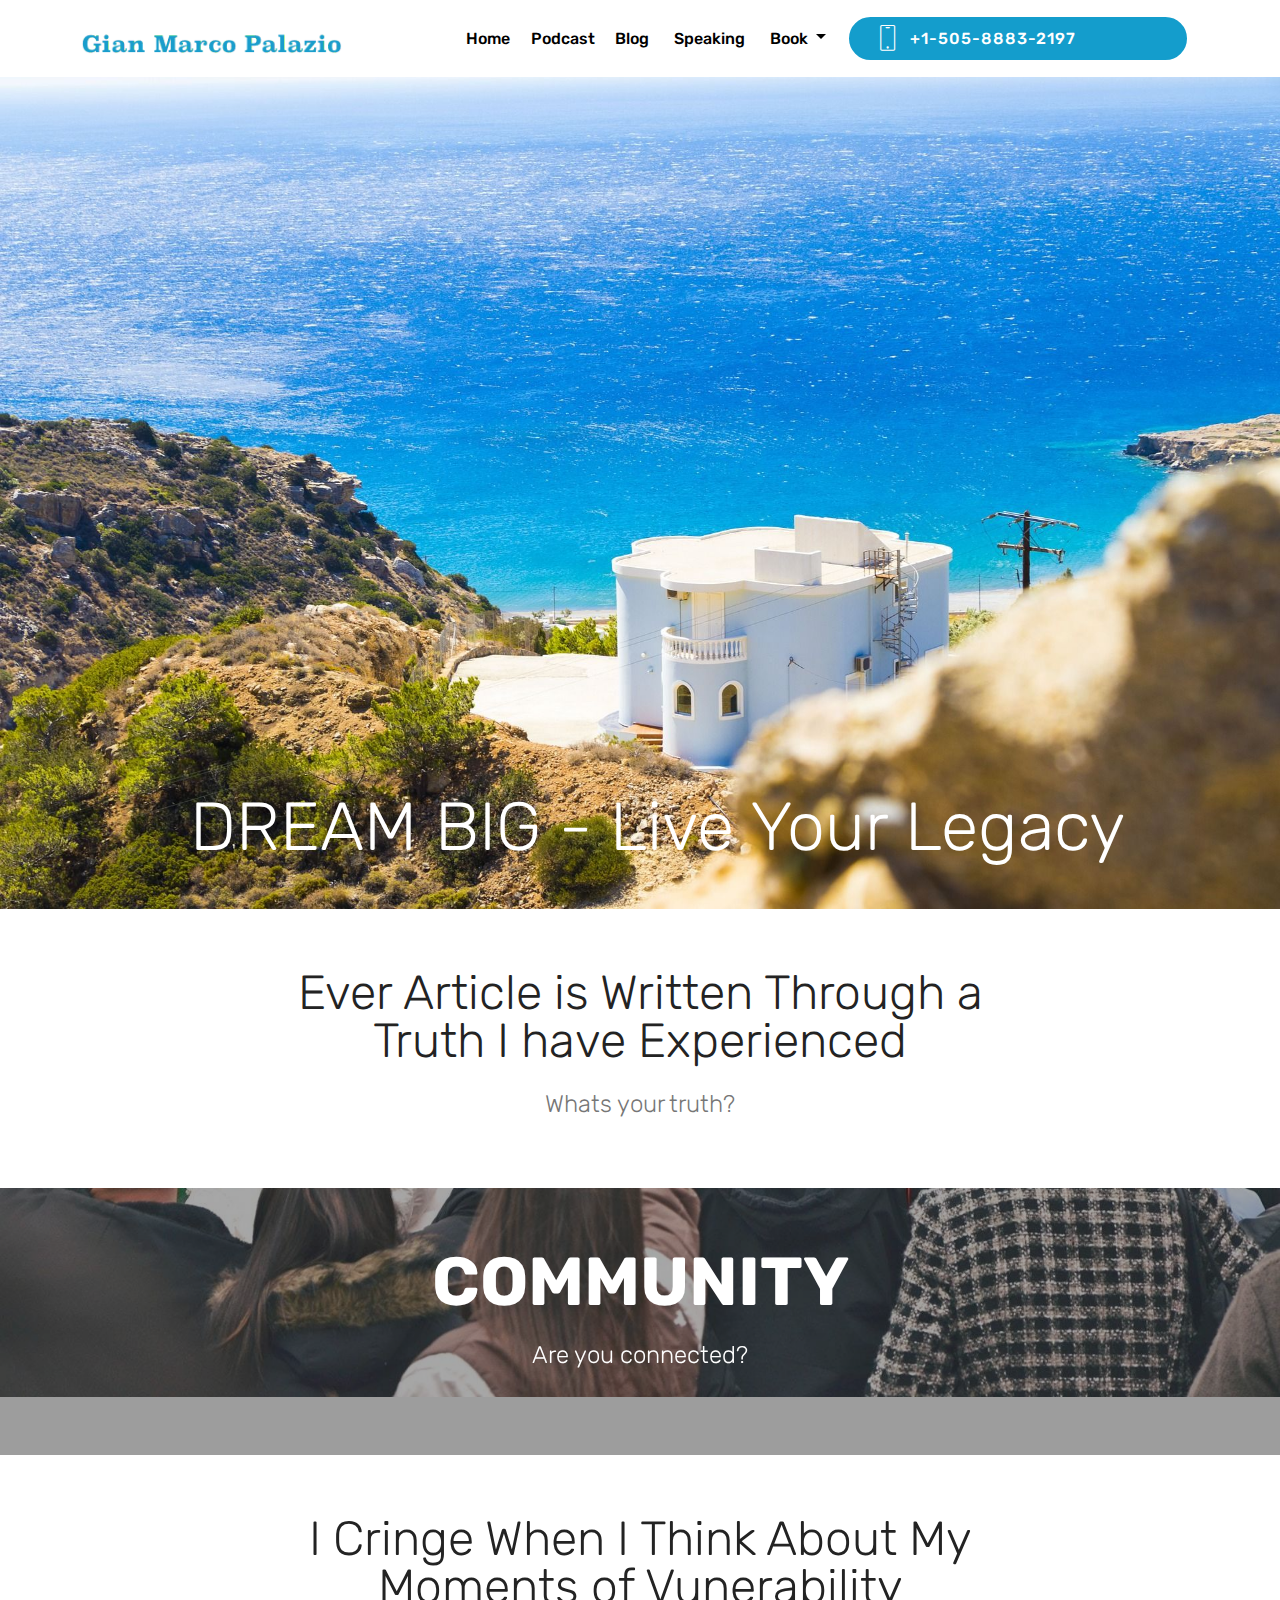
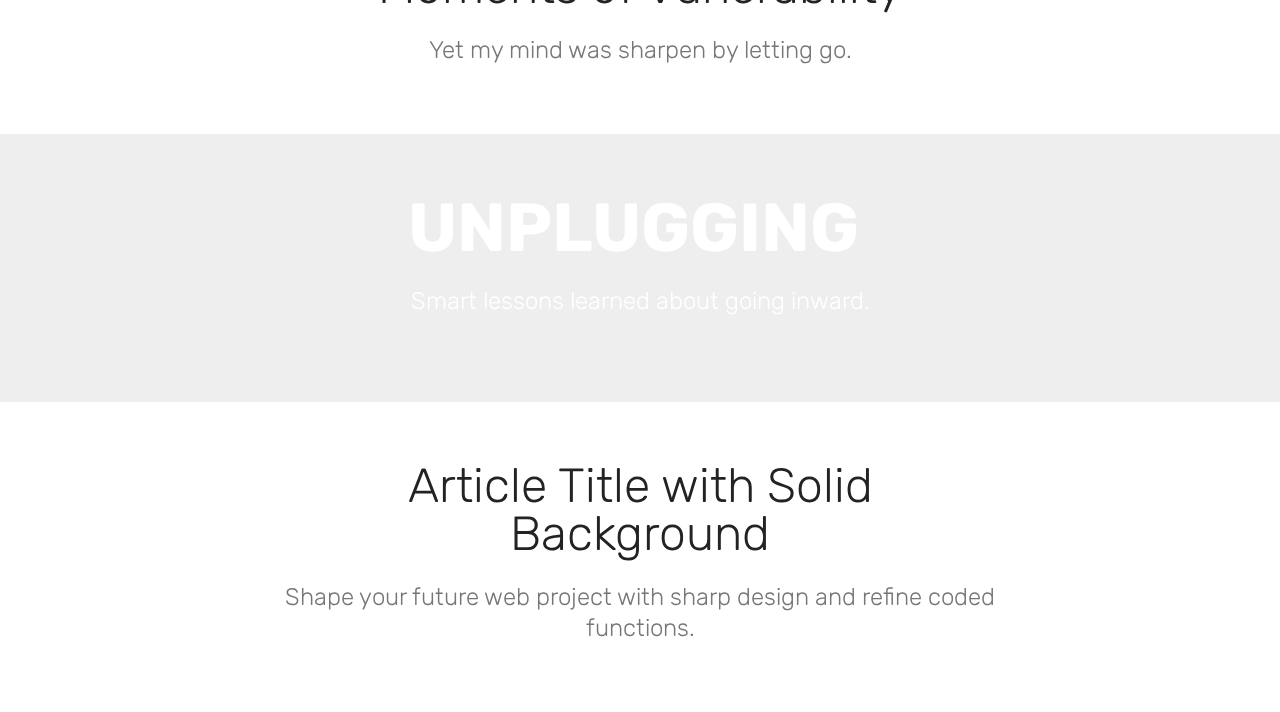
==== commit 4b857de2: "create github pages" ====
--- a/page1.html
+++ b/page1.html
@@ -22,7 +22,7 @@
   
 </head>
 <body>
-<section class="menu cid-qub9ygBDZw" once="menu" id="menu2-20" data-rv-view="1744">
+<section class="menu cid-qub9ygBDZw" once="menu" id="menu2-20" data-rv-view="2072">
 
     
 
@@ -46,13 +46,13 @@
             </div>
         </div>
         <div class="collapse navbar-collapse" id="navbarSupportedContent">
-            <ul class="navbar-nav nav-dropdown" data-app-modern-menu="true"><li class="nav-item">
+            <ul class="navbar-nav nav-dropdown" data-app-modern-menu="true"><li class="nav-item"><a class="nav-link link text-black display-4" href="https://jamwbc.github.io/Mockup1/" target="_blank">Home</a></li><li class="nav-item">
                     <a class="nav-link link text-black display-4" href="http://demos.press75.com/album/albums/catlick-compilation/" target="_blank">
                         Podcast</a>
                 </li><li class="nav-item">
-                    <a class="nav-link link text-black display-4" href="http://demos.press75.com/wanderer/" target="_blank">
+                    <a class="nav-link link text-black display-4" href="https://jamwbc.github.io/Mockup1/page1.html" target="_blank">
                         Blog&nbsp;</a>
-                </li><li class="nav-item"><a class="nav-link link text-black display-4" href="http://demos.press75.com/folio/" target="_blank">Media</a></li><li class="nav-item dropdown"><a class="nav-link link text-black display-4" href="https://www.forbes.com/sites/johnhall/2015/03/08/thought-leadership-speakers-you-dont-want-to-miss-in-2015/#5413f3163653" target="_blank" aria-expanded="true">
+                </li><li class="nav-item dropdown"><a class="nav-link link text-black display-4" href="https://www.forbes.com/sites/johnhall/2015/03/08/thought-leadership-speakers-you-dont-want-to-miss-in-2015/#5413f3163653" target="_blank" aria-expanded="true">
                         Speaking&nbsp;</a></li>
                 <li class="nav-item dropdown"><a class="nav-link link text-black dropdown-toggle display-4" href="http://demos.press75.com/wanderer/" target="_blank" data-toggle="dropdown-submenu" aria-expanded="false">Book&nbsp;</a><div class="dropdown-menu"><a class="text-black dropdown-item display-4" href="http://demos.press75.com/wanderer/" target="_blank" aria-expanded="false">Program</a></div></li></ul>
             <div class="navbar-buttons mbr-section-btn"><a class="btn btn-sm btn-primary display-4" href="assets/files/GMPD'sBook.pdf.pdf">
@@ -63,7 +63,7 @@
     </nav>
 </section>
 
-<section class="engine"><a href="https://mobirise.co/a">web builder</a></section><section once="" class="cid-qucn7obHKq" id="footer6-21" data-rv-view="1746">
+<section class="engine"><a href="https://mobirise.co/g">how to create your own website for free</a></section><section once="" class="cid-qucn7obHKq" id="footer6-21" data-rv-view="2074">
 
     
 
@@ -80,7 +80,7 @@
     </div>
 </section>
 
-<section class="cid-qwaqvjhQMP" id="image2-28" data-rv-view="1749">
+<section class="cid-qwaqvjhQMP" id="image2-28" data-rv-view="2077">
 
     
 
@@ -95,7 +95,7 @@
     </figure>
 </section>
 
-<section class="mbr-section content4 cid-qwam40r5UY" id="content4-23" data-rv-view="1751">
+<section class="mbr-section content4 cid-qwam40r5UY" id="content4-23" data-rv-view="2079">
 
     
 
@@ -112,7 +112,7 @@
     </div>
 </section>
 
-<section class="mbr-section content5 cid-qwamIdY4BK mbr-parallax-background" id="content5-25" data-rv-view="1753">
+<section class="mbr-section content5 cid-qwamIdY4BK mbr-parallax-background" id="content5-25" data-rv-view="2081">
 
     
 
@@ -132,7 +132,7 @@
     </div>
 </section>
 
-<section class="mbr-section content4 cid-qwandajsjV" id="content4-26" data-rv-view="1756">
+<section class="mbr-section content4 cid-qwandajsjV" id="content4-26" data-rv-view="2084">
 
     
 
@@ -149,7 +149,7 @@
     </div>
 </section>
 
-<section class="mbr-section content5 cid-qwam5tjfwC mbr-parallax-background" id="content5-24" data-rv-view="1758">
+<section class="mbr-section content5 cid-qwam5tjfwC mbr-parallax-background" id="content5-24" data-rv-view="2086">
 
     
 
@@ -169,7 +169,7 @@
     </div>
 </section>
 
-<section class="mbr-section content4 cid-qwaoGxTf9j" id="content4-27" data-rv-view="1761">
+<section class="mbr-section content4 cid-qwaoGxTf9j" id="content4-27" data-rv-view="2089">
 
     
 
